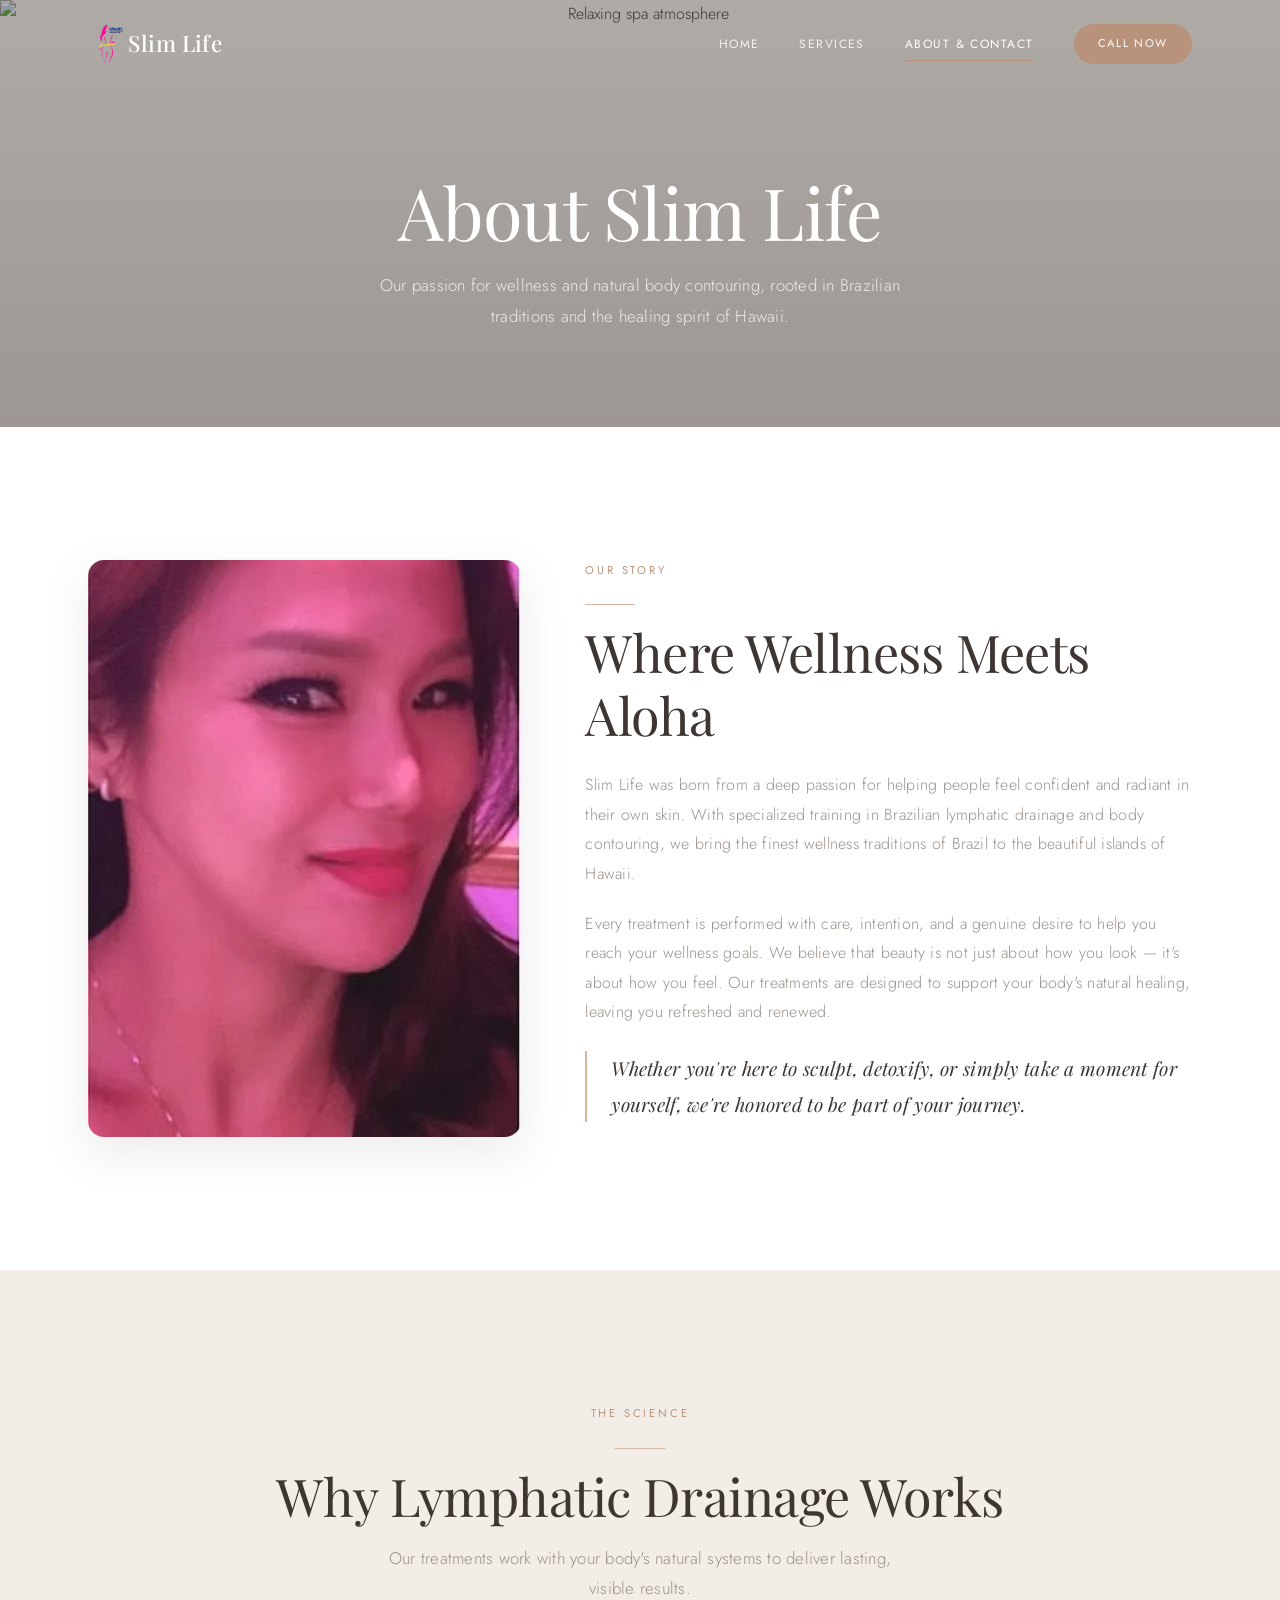
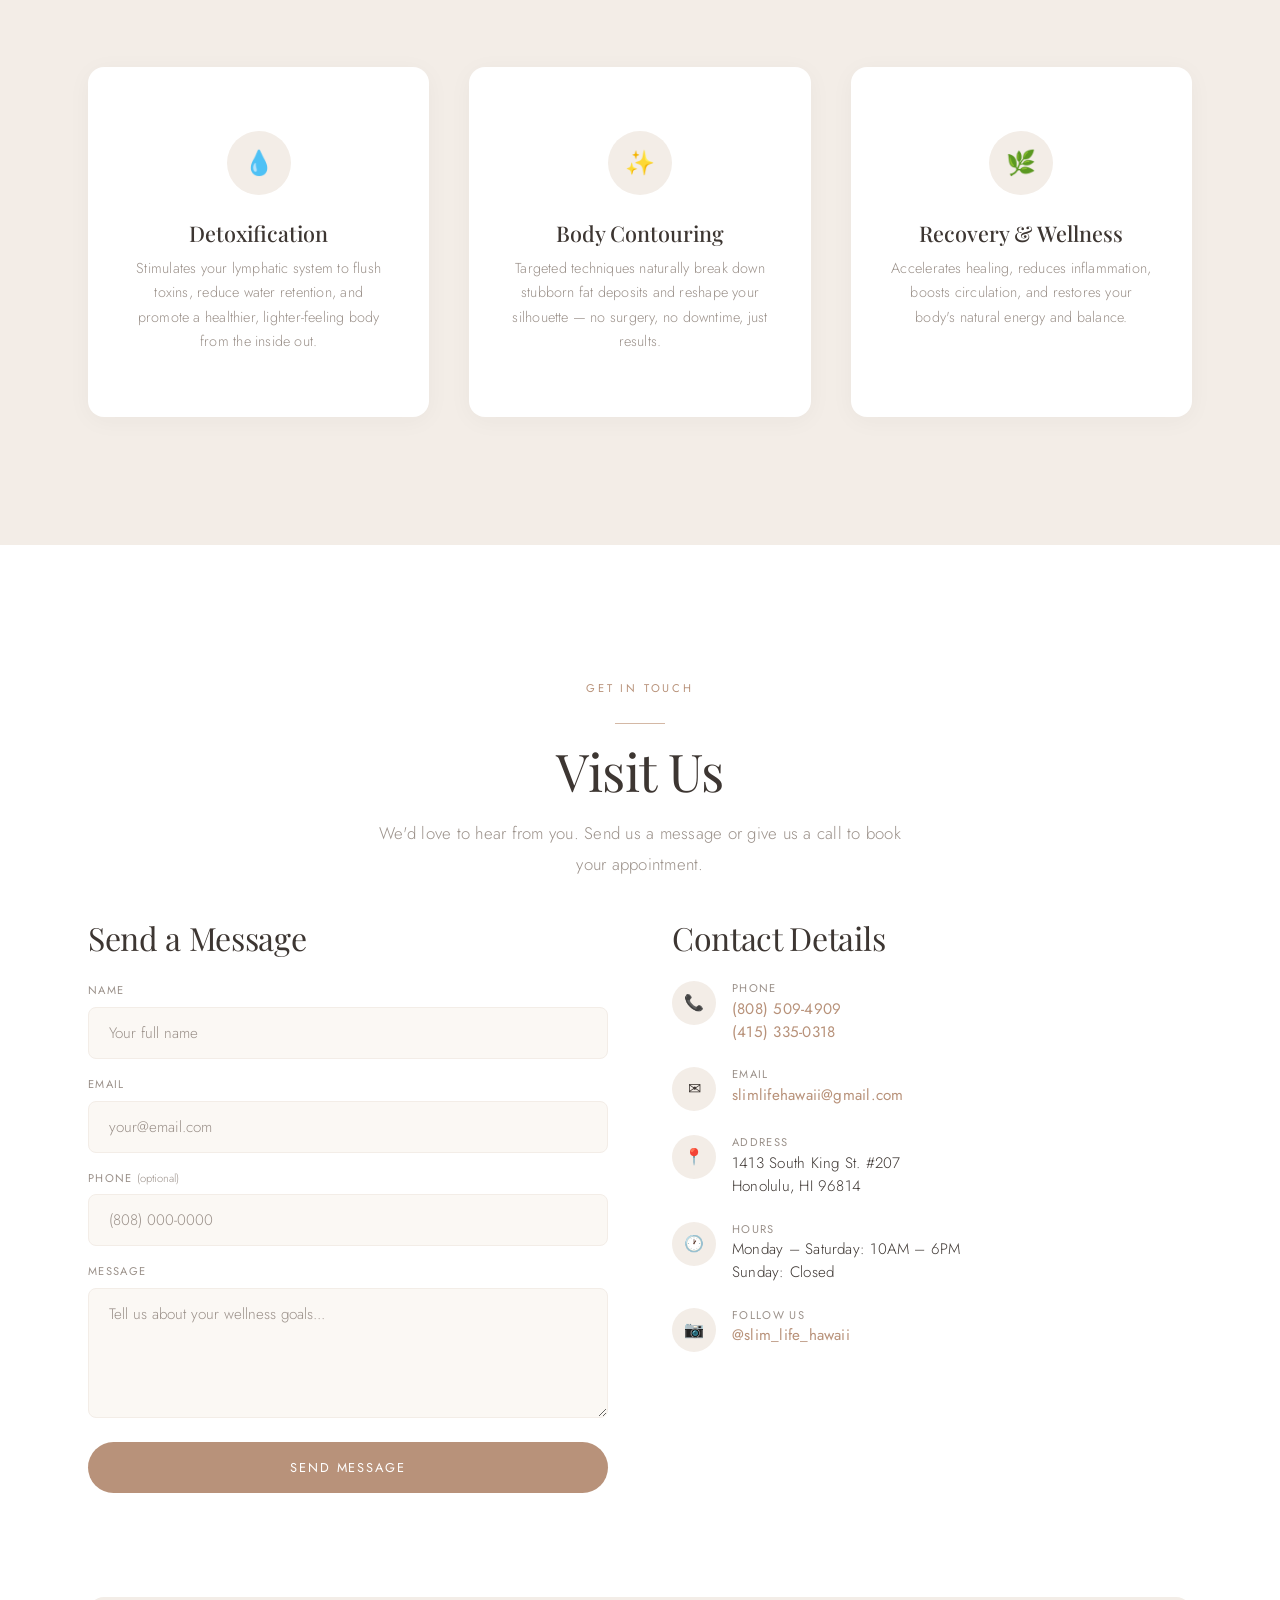
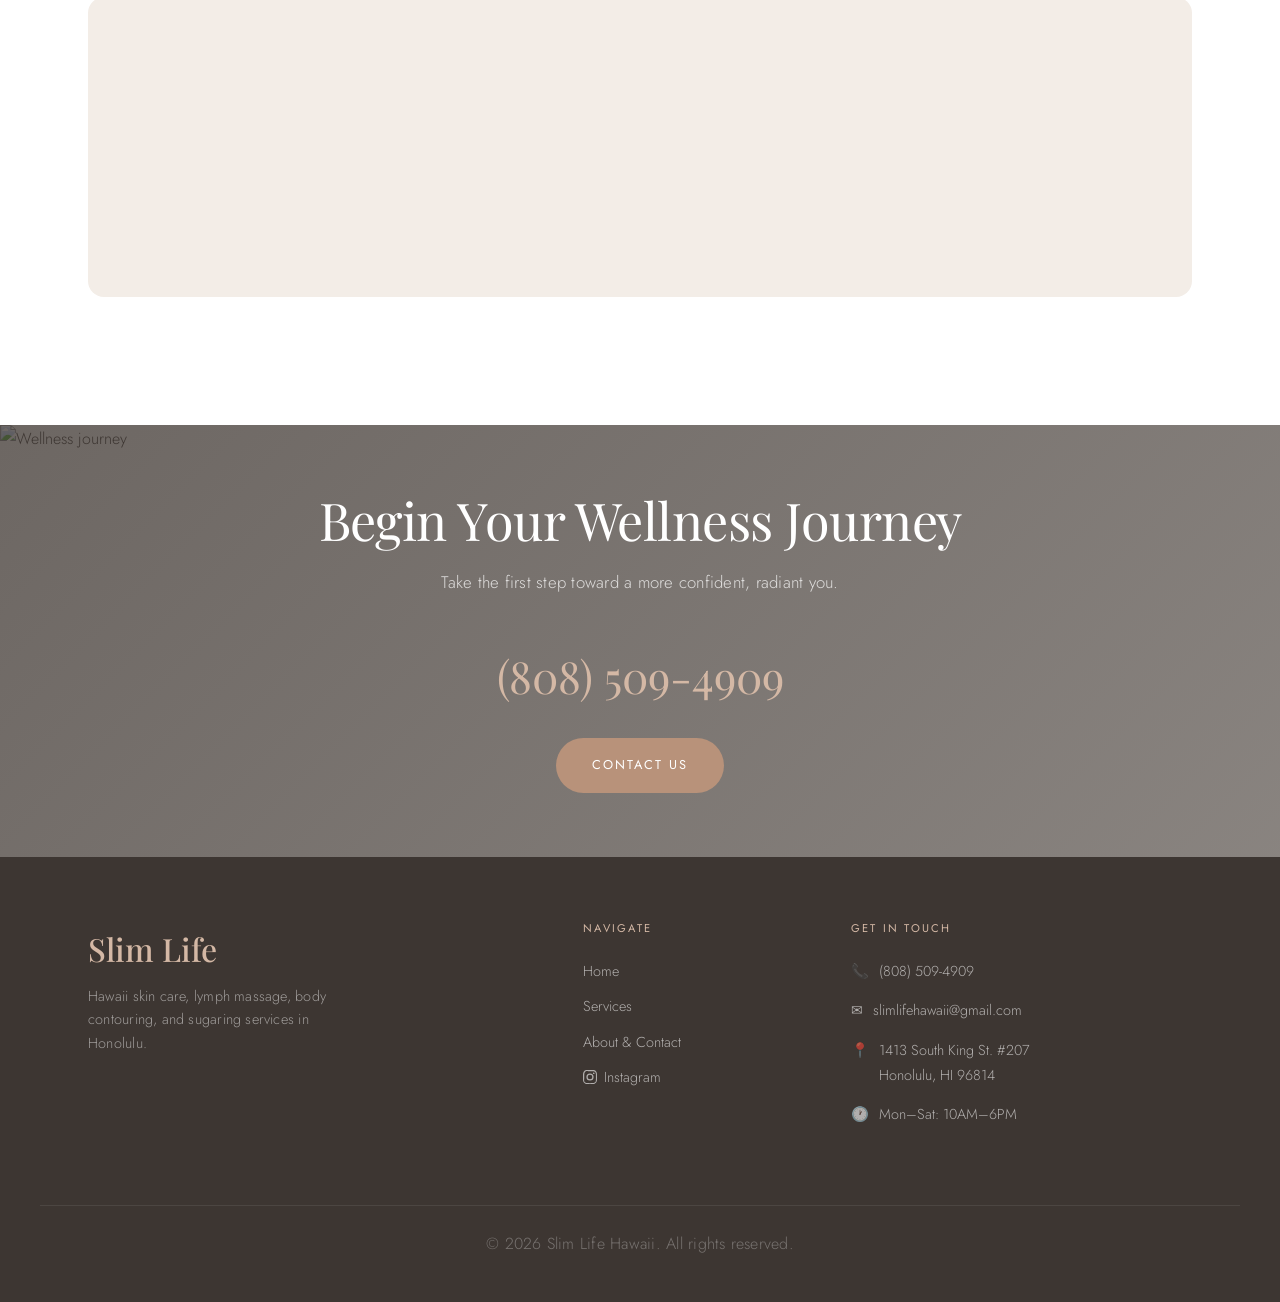
==== about/index.html @ 48955240 "Remove intro block, enlarge hero eyebrow, add custom domain" ====
<!DOCTYPE html>
<html lang="en">
<head>
    <meta charset="UTF-8">
    <meta name="viewport" content="width=device-width, initial-scale=1.0">
    <title>About & Contact | Slim Life Hawaii</title>
    <meta name="description" content="Learn about Slim Life Hawaii and get in touch to book your skin care, lymphatic drainage, or body contouring appointment in Honolulu.">
    <link rel="stylesheet" href="../css/styles.css">
</head>
<body>

    <!-- Navigation -->
    <nav class="nav">
        <div class="nav-container">
            <a href="../" class="nav-logo">
                <img src="../images/logo.jpg" alt="Slim Life Hawaii" class="nav-logo-img">
                <span class="nav-logo-text">Slim Life</span>
            </a>
            <button class="nav-toggle" aria-label="Toggle menu">
                <span></span>
                <span></span>
                <span></span>
            </button>
            <div class="nav-links">
                <a href="../" class="nav-link">Home</a>
                <a href="../services/" class="nav-link">Services</a>
                <a href="../about/" class="nav-link active">About &amp; Contact</a>
                <div class="nav-cta">
                    <a href="tel:8085094909" class="btn btn-primary">Call Now</a>
                </div>
            </div>
        </div>
    </nav>

    <!-- Page Header -->
    <section class="page-header">
        <div class="page-header-bg">
            <img src="https://images.unsplash.com/photo-1600334089648-b0d9d3028eb2?w=1920&q=80" alt="Relaxing spa atmosphere">
        </div>
        <div class="page-header-content">
            <h1 class="page-header-title">About Slim Life</h1>
            <p class="page-header-subtitle">Our passion for wellness and natural body contouring, rooted in Brazilian traditions and the healing spirit of Hawaii.</p>
        </div>
    </section>

    <!-- Founder Story -->
    <section class="about-founder">
        <div class="container">
            <div class="about-founder-grid">
                <div class="about-founder-image">
                    <img src="../images/about-2.jpg" alt="Hyun — Slim Life Hawaii founder">
                </div>
                <div class="about-founder-content">
                    <span class="section-eyebrow">Our Story</span>
                    <div class="section-line" style="margin: var(--space-sm) 0;"></div>
                    <h2>Where Wellness Meets Aloha</h2>
                    <p>Slim Life was born from a deep passion for helping people feel confident and radiant in their own skin. With specialized training in Brazilian lymphatic drainage and body contouring, we bring the finest wellness traditions of Brazil to the beautiful islands of Hawaii.</p>
                    <p>Every treatment is performed with care, intention, and a genuine desire to help you reach your wellness goals. We believe that beauty is not just about how you look — it's about how you feel. Our treatments are designed to support your body's natural healing, leaving you refreshed and renewed.</p>
                    <p>Whether you're here to sculpt, detoxify, or simply take a moment for yourself, we're honored to be part of your journey.</p>
                </div>
            </div>
        </div>
    </section>

    <!-- Why Lymphatic Drainage Works -->
    <section class="about-benefits">
        <div class="container">
            <div class="section-header">
                <span class="section-eyebrow">The Science</span>
                <div class="section-line"></div>
                <h2 class="section-title">Why Lymphatic Drainage Works</h2>
                <p class="section-subtitle">Our treatments work with your body's natural systems to deliver lasting, visible results.</p>
            </div>
            <div class="benefits-grid">
                <div class="benefit-item">
                    <div class="benefit-icon">&#128167;</div>
                    <h4 class="benefit-title">Detoxification</h4>
                    <p class="benefit-description">Stimulates your lymphatic system to flush toxins, reduce water retention, and promote a healthier, lighter-feeling body from the inside out.</p>
                </div>
                <div class="benefit-item">
                    <div class="benefit-icon">&#10024;</div>
                    <h4 class="benefit-title">Body Contouring</h4>
                    <p class="benefit-description">Targeted techniques naturally break down stubborn fat deposits and reshape your silhouette — no surgery, no downtime, just results.</p>
                </div>
                <div class="benefit-item">
                    <div class="benefit-icon">&#127807;</div>
                    <h4 class="benefit-title">Recovery &amp; Wellness</h4>
                    <p class="benefit-description">Accelerates healing, reduces inflammation, boosts circulation, and restores your body's natural energy and balance.</p>
                </div>
            </div>
        </div>
    </section>

    <!-- Contact Section -->
    <section class="contact-section">
        <div class="container">
            <div class="section-header">
                <span class="section-eyebrow">Get in Touch</span>
                <div class="section-line"></div>
                <h2 class="section-title">Visit Us</h2>
                <p class="section-subtitle">We'd love to hear from you. Send us a message or give us a call to book your appointment.</p>
            </div>
            <div class="contact-grid">
                <!-- Contact Form -->
                <div class="contact-form-container">
                    <h3>Send a Message</h3>
                    <form class="contact-form" action="https://formspree.io/f/YOUR_FORM_ID" method="POST">
                        <div class="form-group">
                            <label for="name">Name</label>
                            <input type="text" id="name" name="name" placeholder="Your full name" required>
                        </div>
                        <div class="form-group">
                            <label for="email">Email</label>
                            <input type="email" id="email" name="email" placeholder="your@email.com" required>
                        </div>
                        <div class="form-group">
                            <label for="phone">Phone <span style="font-weight: 300; text-transform: none; letter-spacing: 0;">(optional)</span></label>
                            <input type="tel" id="phone" name="phone" placeholder="(808) 000-0000">
                        </div>
                        <div class="form-group">
                            <label for="message">Message</label>
                            <textarea id="message" name="message" placeholder="Tell us about your wellness goals..." required></textarea>
                        </div>
                        <button type="submit" class="btn btn-primary">Send Message</button>
                    </form>
                </div>

                <!-- Contact Info -->
                <div class="contact-info-container">
                    <h3>Contact Details</h3>
                    <div class="contact-info">
                        <div class="contact-info-item">
                            <div class="contact-info-icon">&#128222;</div>
                            <div class="contact-info-content">
                                <h4>Phone</h4>
                                <p><a href="tel:8085094909">(808) 509-4909</a></p>
                                <p><a href="tel:4153350318">(415) 335-0318</a></p>
                            </div>
                        </div>
                        <div class="contact-info-item">
                            <div class="contact-info-icon">&#9993;</div>
                            <div class="contact-info-content">
                                <h4>Email</h4>
                                <p><a href="mailto:slimlifehawaii@gmail.com">slimlifehawaii@gmail.com</a></p>
                            </div>
                        </div>
                        <div class="contact-info-item">
                            <div class="contact-info-icon">&#128205;</div>
                            <div class="contact-info-content">
                                <h4>Address</h4>
                                <p>1413 South King St. #207<br>Honolulu, HI 96814</p>
                            </div>
                        </div>
                        <div class="contact-info-item">
                            <div class="contact-info-icon">&#128336;</div>
                            <div class="contact-info-content">
                                <h4>Hours</h4>
                                <p>Monday – Saturday: 10AM – 6PM<br>Sunday: Closed</p>
                            </div>
                        </div>
                        <div class="contact-info-item">
                            <div class="contact-info-icon">&#128247;</div>
                            <div class="contact-info-content">
                                <h4>Follow Us</h4>
                                <p><a href="https://www.instagram.com/slim_life_hawaii/" target="_blank" rel="noopener">@slim_life_hawaii</a></p>
                            </div>
                        </div>
                    </div>
                </div>

                <!-- Map -->
                <div class="contact-map">
                    <iframe src="https://www.google.com/maps/embed?pb=!1m18!1m12!1m3!1d3717.1!2d-157.8456!3d21.2969!2m3!1f0!2f0!3f0!3m2!1i1024!2i768!4f13.1!3m3!1m2!1s0x0%3A0x0!2s1413+South+King+St+%23207+Honolulu+HI+96814!5e0!3m2!1sen!2sus!4v1" allowfullscreen="" loading="lazy" referrerpolicy="no-referrer-when-downgrade"></iframe>
                </div>
            </div>
        </div>
    </section>

    <!-- Final CTA -->
    <section class="cta-banner">
        <div class="cta-banner-bg">
            <img src="https://images.unsplash.com/photo-1540555700478-4be289fbec6d?w=1920&q=80" alt="Wellness journey">
        </div>
        <div class="cta-banner-container">
            <h2 class="cta-banner-title">Begin Your Wellness Journey</h2>
            <p class="cta-banner-subtitle">Take the first step toward a more confident, radiant you.</p>
            <div class="cta-banner-phone">
                <a href="tel:8085094909">(808) 509-4909</a>
            </div>
            <a href="tel:8085094909" class="btn btn-primary">Contact Us</a>
        </div>
    </section>

    <!-- Footer -->
    <footer class="footer">
        <div class="footer-container">
            <div class="footer-col">
                <div class="footer-brand">Slim Life</div>
                <p class="footer-tagline">Hawaii skin care, lymph massage, body contouring, and sugaring services in Honolulu.</p>
            </div>
            <div class="footer-col">
                <h4 class="footer-title">Navigate</h4>
                <div class="footer-links">
                    <a href="../" class="footer-link">Home</a>
                    <a href="../services/" class="footer-link">Services</a>
                    <a href="../about/" class="footer-link">About &amp; Contact</a>
                    <a href="https://www.instagram.com/slim_life_hawaii/" class="footer-link" target="_blank" rel="noopener"><svg class="ig-icon" viewBox="0 0 24 24" width="14" height="14" fill="currentColor"><path d="M12 2.163c3.204 0 3.584.012 4.85.07 1.17.054 1.97.24 2.43.403a4.088 4.088 0 011.47.96c.458.457.779.91.96 1.47.163.46.349 1.26.403 2.43.058 1.266.07 1.646.07 4.85s-.012 3.584-.07 4.85c-.054 1.17-.24 1.97-.403 2.43a4.088 4.088 0 01-.96 1.47 4.088 4.088 0 01-1.47.96c-.46.163-1.26.349-2.43.403-1.266.058-1.646.07-4.85.07s-3.584-.012-4.85-.07c-1.17-.054-1.97-.24-2.43-.403a4.088 4.088 0 01-1.47-.96 4.088 4.088 0 01-.96-1.47c-.163-.46-.349-1.26-.403-2.43C2.175 15.584 2.163 15.204 2.163 12s.012-3.584.07-4.85c.054-1.17.24-1.97.403-2.43a4.088 4.088 0 01.96-1.47 4.088 4.088 0 011.47-.96c.46-.163 1.26-.349 2.43-.403C8.416 2.175 8.796 2.163 12 2.163zM12 0C8.741 0 8.333.014 7.053.072 5.775.13 4.902.333 4.14.63a5.876 5.876 0 00-2.126 1.384A5.876 5.876 0 00.63 4.14C.333 4.902.13 5.775.072 7.053.014 8.333 0 8.741 0 12s.014 3.667.072 4.947c.058 1.278.261 2.15.558 2.913a5.876 5.876 0 001.384 2.126A5.876 5.876 0 004.14 23.37c.763.297 1.635.5 2.913.558C8.333 23.986 8.741 24 12 24s3.667-.014 4.947-.072c1.278-.058 2.15-.261 2.913-.558a5.876 5.876 0 002.126-1.384 5.876 5.876 0 001.384-2.126c.297-.763.5-1.635.558-2.913C23.986 15.667 24 15.259 24 12s-.014-3.667-.072-4.947c-.058-1.278-.261-2.15-.558-2.913a5.876 5.876 0 00-1.384-2.126A5.876 5.876 0 0019.86.63C19.097.333 18.225.13 16.947.072 15.667.014 15.259 0 12 0zm0 5.838a6.162 6.162 0 100 12.324 6.162 6.162 0 000-12.324zM12 16a4 4 0 110-8 4 4 0 010 8zm6.406-11.845a1.44 1.44 0 100 2.881 1.44 1.44 0 000-2.881z"/></svg> Instagram</a>
                </div>
            </div>
            <div class="footer-col">
                <h4 class="footer-title">Get in Touch</h4>
                <div class="footer-contact-item">
                    <span>&#128222;</span>
                    <span><a href="tel:8085094909" style="color: inherit;">(808) 509-4909</a></span>
                </div>
                <div class="footer-contact-item">
                    <span>&#9993;</span>
                    <span><a href="mailto:slimlifehawaii@gmail.com" style="color: inherit;">slimlifehawaii@gmail.com</a></span>
                </div>
                <div class="footer-contact-item">
                    <span>&#128205;</span>
                    <span>1413 South King St. #207<br>Honolulu, HI 96814</span>
                </div>
                <div class="footer-contact-item">
                    <span>&#128336;</span>
                    <span>Mon–Sat: 10AM–6PM</span>
                </div>
            </div>
        </div>
        <div class="footer-bottom">
            <p>&copy; 2026 Slim Life Hawaii. All rights reserved.</p>
        </div>
    </footer>

    <script src="../js/main.js"></script>
</body>
</html>
---- css/styles.css ----
/* ================================
   SlimLife Hawaii - Spa-Forward Design
   ================================ */

@import url('https://fonts.googleapis.com/css2?family=Playfair+Display:ital,wght@0,400;0,500;0,600;1,400;1,500&family=Jost:ital,wght@0,300;0,400;0,500;1,300;1,400&display=swap');

:root {
    /* Warm Spa Palette */
    --cream: #FBF8F4;
    --linen: #F3EDE7;
    --rose-gold: #B8927A;
    --rose-gold-light: #D4B8A5;
    --rose-gold-dark: #9A7660;
    --sage: #7A9E8E;
    --sage-light: #A8C4B8;
    --sage-dark: #5C7D6E;
    --warm-brown: #3D3632;
    --warm-brown-light: #5C5450;
    --stone: #9B918A;
    --white: #FFFFFF;

    /* Typography */
    --font-display: 'Playfair Display', serif;
    --font-heading: 'Playfair Display', serif;
    --font-body: 'Jost', sans-serif;

    /* Spacing */
    --space-xs: 0.5rem;
    --space-sm: 1rem;
    --space-md: 1.5rem;
    --space-lg: 2.5rem;
    --space-xl: 4rem;
    --space-2xl: 6rem;
    --space-3xl: 8rem;

    /* Layout */
    --container-max: 1200px;
    --container-narrow: 720px;

    /* Transitions */
    --ease: cubic-bezier(0.25, 0.1, 0.25, 1);
    --duration: 0.35s;
}

/* ================================
   Reset & Base
   ================================ */

*, *::before, *::after {
    box-sizing: border-box;
    margin: 0;
    padding: 0;
}

html {
    scroll-behavior: smooth;
    font-size: 16px;
}

body {
    font-family: var(--font-body);
    font-weight: 300;
    line-height: 1.75;
    color: var(--warm-brown);
    background-color: var(--cream);
    overflow-x: hidden;
    -webkit-font-smoothing: antialiased;
}

img {
    max-width: 100%;
    height: auto;
    display: block;
}

a {
    color: inherit;
    text-decoration: none;
}

ul {
    list-style: none;
}

/* ================================
   Typography
   ================================ */

h1, h2, h3 {
    font-family: var(--font-display);
    font-weight: 400;
    line-height: 1.2;
    letter-spacing: -0.01em;
}

h4 {
    font-family: var(--font-heading);
    font-weight: 500;
    line-height: 1.3;
}

h1 { font-size: clamp(2.75rem, 6vw, 4.5rem); }
h2 { font-size: clamp(2rem, 4.5vw, 3.25rem); }
h3 { font-size: clamp(1.5rem, 3vw, 2rem); }
h4 { font-size: 1.25rem; }

p {
    margin-bottom: 1.25rem;
    font-size: 1rem;
    letter-spacing: 0.015em;
}

/* ================================
   Layout
   ================================ */

.container {
    max-width: var(--container-max);
    margin: 0 auto;
    padding: 0 clamp(1.5rem, 5vw, 3rem);
}

.container-narrow {
    max-width: var(--container-narrow);
    margin: 0 auto;
    padding: 0 clamp(1.5rem, 5vw, 3rem);
}

/* ================================
   Buttons
   ================================ */

.btn {
    display: inline-flex;
    align-items: center;
    justify-content: center;
    gap: 0.5rem;
    padding: 1rem 2.25rem;
    font-family: var(--font-body);
    font-size: 0.8rem;
    font-weight: 400;
    letter-spacing: 0.15em;
    text-transform: uppercase;
    border: none;
    border-radius: 50px;
    cursor: pointer;
    transition: all var(--duration) var(--ease);
}

.btn-primary {
    background-color: var(--rose-gold);
    color: var(--white);
}

.btn-primary:hover {
    background-color: var(--rose-gold-dark);
    transform: translateY(-2px);
    box-shadow: 0 12px 32px rgba(184, 146, 122, 0.35);
}

.btn-outline {
    background: transparent;
    color: var(--white);
    border: 1.5px solid rgba(255, 255, 255, 0.6);
}

.btn-outline:hover {
    background: rgba(255, 255, 255, 0.15);
    border-color: var(--white);
}

.btn-outline-dark {
    background: transparent;
    color: var(--warm-brown);
    border: 1.5px solid var(--rose-gold);
}

.btn-outline-dark:hover {
    background-color: var(--rose-gold);
    color: var(--white);
}

.btn-sage {
    background-color: var(--sage);
    color: var(--white);
}

.btn-sage:hover {
    background-color: var(--sage-dark);
    transform: translateY(-2px);
    box-shadow: 0 12px 32px rgba(122, 158, 142, 0.35);
}

.btn-white {
    background-color: var(--white);
    color: var(--warm-brown);
}

.btn-white:hover {
    background-color: var(--linen);
    transform: translateY(-2px);
    box-shadow: 0 12px 32px rgba(0, 0, 0, 0.1);
}

/* ================================
   Navigation
   ================================ */

.nav {
    position: fixed;
    top: 0;
    left: 0;
    right: 0;
    z-index: 1000;
    padding: 1.25rem 0;
    transition: all var(--duration) var(--ease);
}

.nav.scrolled {
    background-color: rgba(251, 248, 244, 0.97);
    backdrop-filter: blur(16px);
    padding: 0.75rem 0;
    box-shadow: 0 1px 24px rgba(61, 54, 50, 0.06);
}

.nav-container {
    display: flex;
    justify-content: space-between;
    align-items: center;
    max-width: var(--container-max);
    margin: 0 auto;
    padding: 0 clamp(1.5rem, 5vw, 3rem);
}

.nav-logo {
    display: flex;
    align-items: center;
    transition: opacity var(--duration);
}

.nav-logo:hover {
    opacity: 0.8;
}

.nav-logo-img {
    height: 48px;
    width: auto;
}

.nav.scrolled .nav-logo-img {
    height: 40px;
}

.nav-logo-text {
    font-family: var(--font-display);
    font-size: 1.4rem;
    font-weight: 500;
    color: var(--white);
    letter-spacing: 0.02em;
}

.nav.scrolled .nav-logo-text {
    color: var(--warm-brown);
}

/* Inline SVG icons */
.yelp-icon {
    vertical-align: -2px;
    margin-right: 2px;
}

.ig-icon {
    vertical-align: -2px;
    margin-right: 3px;
}

.nav-links {
    display: flex;
    align-items: center;
    gap: 2.5rem;
}

.nav-link {
    font-size: 0.75rem;
    font-weight: 400;
    letter-spacing: 0.12em;
    text-transform: uppercase;
    color: rgba(255, 255, 255, 0.85);
    padding: 0.25rem 0;
    transition: color var(--duration);
    position: relative;
}

.nav.scrolled .nav-link {
    color: var(--warm-brown);
}

.nav-link::after {
    content: '';
    position: absolute;
    bottom: -2px;
    left: 0;
    width: 0;
    height: 1px;
    background-color: var(--rose-gold);
    transition: width var(--duration) var(--ease);
}

.nav-link:hover::after,
.nav-link.active::after {
    width: 100%;
}

.nav-link:hover,
.nav-link.active {
    color: var(--white);
}

.nav.scrolled .nav-link:hover,
.nav.scrolled .nav-link.active {
    color: var(--rose-gold);
}

.nav-cta .btn {
    padding: 0.625rem 1.5rem;
    font-size: 0.7rem;
}

.nav-toggle {
    display: none;
    flex-direction: column;
    gap: 5px;
    background: none;
    border: none;
    cursor: pointer;
    padding: 0.5rem;
    z-index: 1001;
}

.nav-toggle span {
    width: 24px;
    height: 1.5px;
    background-color: var(--white);
    transition: all var(--duration) var(--ease);
    transform-origin: center;
}

.nav.scrolled .nav-toggle span {
    background-color: var(--warm-brown);
}

.nav-toggle.active span {
    background-color: var(--warm-brown) !important;
}

.nav-toggle.active span:nth-child(1) {
    transform: rotate(45deg) translate(5px, 5px);
}

.nav-toggle.active span:nth-child(2) {
    opacity: 0;
}

.nav-toggle.active span:nth-child(3) {
    transform: rotate(-45deg) translate(5px, -5px);
}

@media (max-width: 768px) {
    .nav-toggle {
        display: flex;
    }

    .nav-links {
        position: fixed;
        top: 0;
        right: 0;
        width: 100%;
        height: 100vh;
        flex-direction: column;
        justify-content: center;
        gap: 2rem;
        background-color: var(--cream);
        transform: translateX(100%);
        transition: transform var(--duration) var(--ease);
    }

    .nav-links.active {
        transform: translateX(0);
    }

    .nav-links .nav-link {
        color: var(--warm-brown);
        font-size: 0.9rem;
    }

    .nav-links .nav-link:hover,
    .nav-links .nav-link.active {
        color: var(--rose-gold);
    }
}

/* ================================
   Hero Section
   ================================ */

.hero {
    position: relative;
    min-height: 100vh;
    display: flex;
    align-items: center;
    justify-content: center;
    text-align: center;
    overflow: hidden;
}

.hero-bg {
    position: absolute;
    inset: 0;
    z-index: 0;
}

.hero-bg img {
    width: 100%;
    height: 100%;
    object-fit: cover;
}

.hero-bg::after {
    content: '';
    position: absolute;
    inset: 0;
    background: linear-gradient(
        180deg,
        rgba(61, 54, 50, 0.35) 0%,
        rgba(61, 54, 50, 0.25) 50%,
        rgba(61, 54, 50, 0.55) 100%
    );
}

.hero-content {
    position: relative;
    z-index: 1;
    max-width: 700px;
    padding: var(--space-2xl) clamp(1.5rem, 5vw, 3rem);
}

.hero-eyebrow {
    display: inline-block;
    font-family: var(--font-body);
    font-size: 1.1rem;
    font-weight: 400;
    letter-spacing: 0.25em;
    text-transform: uppercase;
    color: var(--rose-gold-light);
    margin-bottom: var(--space-md);
    animation: fadeInUp 0.8s var(--ease) 0.1s both;
}

.hero-title {
    color: var(--white);
    margin-bottom: var(--space-md);
    animation: fadeInUp 0.8s var(--ease) 0.25s both;
}

.hero-title em {
    font-style: italic;
}

.hero-subtitle {
    font-size: 1.1rem;
    font-weight: 300;
    color: rgba(255, 255, 255, 0.85);
    max-width: 520px;
    margin: 0 auto var(--space-lg);
    line-height: 1.85;
    animation: fadeInUp 0.8s var(--ease) 0.4s both;
}

.hero-cta {
    display: flex;
    gap: var(--space-sm);
    justify-content: center;
    flex-wrap: wrap;
    animation: fadeInUp 0.8s var(--ease) 0.55s both;
}

@keyframes fadeInUp {
    from {
        opacity: 0;
        transform: translateY(20px);
    }
    to {
        opacity: 1;
        transform: translateY(0);
    }
}

/* ================================
   Section Utilities
   ================================ */

.section-header {
    text-align: center;
    margin-bottom: var(--space-lg);
}

.section-eyebrow {
    display: inline-block;
    font-family: var(--font-body);
    font-size: 0.7rem;
    font-weight: 400;
    letter-spacing: 0.25em;
    text-transform: uppercase;
    color: var(--rose-gold);
    margin-bottom: var(--space-xs);
}

.section-line {
    width: 50px;
    height: 1px;
    background-color: var(--rose-gold-light);
    margin: var(--space-sm) auto;
}

.section-title {
    margin-bottom: var(--space-sm);
    color: var(--warm-brown);
}

.section-subtitle {
    color: var(--stone);
    max-width: 540px;
    margin: 0 auto;
    font-size: 1.05rem;
    line-height: 1.8;
}

/* Curved section divider */
.curve-divider {
    position: relative;
    height: 80px;
    overflow: hidden;
}

.curve-divider svg {
    position: absolute;
    bottom: 0;
    width: 100%;
    height: 100%;
}

/* ================================
   Services Menu (Services Page)
   ================================ */

.services-menu {
    padding: var(--space-xl) 0;
    background-color: var(--cream);
}

/* Tab Navigation */
.menu-tabs {
    max-width: 800px;
    margin: 0 auto;
}

.tabs-nav {
    display: flex;
    gap: 0;
    border-bottom: 1px solid var(--linen);
    overflow-x: auto;
    -webkit-overflow-scrolling: touch;
    scrollbar-width: none;
}

.tabs-nav::-webkit-scrollbar { display: none; }

.tab-btn {
    padding: 0.875rem 1.5rem;
    background: none;
    border: none;
    border-bottom: 2px solid transparent;
    font-family: var(--font-body);
    font-size: 0.75rem;
    font-weight: 500;
    letter-spacing: 0.1em;
    text-transform: uppercase;
    color: var(--stone);
    cursor: pointer;
    white-space: nowrap;
    transition: all 0.3s;
}

.tab-btn:hover {
    color: var(--warm-brown);
}

.tab-btn.active {
    color: var(--rose-gold);
    border-bottom-color: var(--rose-gold);
}

.tab-panel {
    display: none;
    padding: 2rem 0;
    animation: tabFadeIn 0.3s ease;
}

.tab-panel.active {
    display: block;
}

@keyframes tabFadeIn {
    from { opacity: 0; transform: translateY(8px); }
    to { opacity: 1; transform: translateY(0); }
}

.tab-panel h3 {
    font-family: var(--font-display);
    font-size: 1.5rem;
    margin-bottom: 1.25rem;
    color: var(--warm-brown);
}

.tab-list {
    list-style: none;
    display: grid;
    grid-template-columns: repeat(2, 1fr);
    gap: 0.625rem 2rem;
}

.tab-list li {
    padding: 0.75rem 0;
    font-size: 1rem;
    font-weight: 400;
    color: var(--warm-brown);
    border-bottom: 1px solid var(--linen);
    display: flex;
    align-items: center;
    gap: 0.75rem;
}

.tab-list li::before {
    content: '\1F33F';
    font-size: 0.85rem;
    flex-shrink: 0;
}

.tab-list .note {
    font-size: 0.8rem;
    color: var(--stone);
    font-style: italic;
}

.tab-list .duration {
    color: var(--stone);
    font-size: 0.85rem;
}

@media (max-width: 600px) {
    .tab-list { grid-template-columns: 1fr; }
}

/* ================================
   Services Overview (Home Page)
   ================================ */

.services-overview {
    padding: var(--space-xl) 0;
    background-color: var(--white);
}

.services-grid {
    display: flex;
    flex-wrap: wrap;
    justify-content: center;
    gap: var(--space-md);
}
.services-grid .service-card {
    width: calc(33.333% - var(--space-md));
}

.service-card {
    text-align: center;
    transition: all var(--duration) var(--ease);
    cursor: pointer;
}

.service-card:hover {
    transform: translateY(-8px);
}

.service-card-image {
    aspect-ratio: 3/4;
    border-radius: 16px;
    overflow: hidden;
    margin-bottom: var(--space-md);
    box-shadow: 0 8px 30px rgba(61, 54, 50, 0.08);
    transition: box-shadow var(--duration) var(--ease);
}

.service-card:hover .service-card-image {
    box-shadow: 0 16px 48px rgba(61, 54, 50, 0.15);
}

.service-card-image img {
    width: 100%;
    height: 100%;
    object-fit: cover;
    transition: transform 0.6s var(--ease);
}

.service-card:hover .service-card-image img {
    transform: scale(1.05);
}

.service-card-title {
    font-family: var(--font-display);
    font-size: 1.25rem;
    margin-bottom: var(--space-xs);
    color: var(--warm-brown);
}

.service-card-description {
    font-size: 0.9rem;
    color: var(--stone);
    margin-bottom: 0;
    line-height: 1.65;
}

.services-overview-cta {
    text-align: center;
    margin-top: var(--space-xl);
}

@media (max-width: 1024px) {
    .services-grid .service-card {
        width: calc(50% - var(--space-md));
    }
}

@media (max-width: 600px) {
    .services-grid .service-card {
        width: 100%;
        max-width: 400px;
    }
}

/* ================================
   Testimonials Section
   ================================ */

.testimonials {
    padding: var(--space-xl) 0;
    background-color: var(--linen);
    position: relative;
}

.testimonials-grid {
    display: grid;
    grid-template-columns: repeat(3, 1fr);
    gap: var(--space-lg);
}

.testimonial-card {
    background: var(--white);
    padding: var(--space-lg);
    border-radius: 16px;
    box-shadow: 0 4px 24px rgba(61, 54, 50, 0.04);
    transition: all var(--duration) var(--ease);
}

.testimonial-card:hover {
    transform: translateY(-4px);
    box-shadow: 0 12px 40px rgba(61, 54, 50, 0.08);
}

.testimonial-stars {
    color: var(--rose-gold);
    font-size: 0.85rem;
    letter-spacing: 3px;
    margin-bottom: var(--space-md);
}

.testimonial-text {
    font-family: var(--font-display);
    font-size: 1.05rem;
    font-style: italic;
    color: var(--warm-brown);
    margin-bottom: var(--space-md);
    line-height: 1.7;
}

.testimonial-author {
    padding-top: var(--space-sm);
    border-top: 1px solid var(--linen);
}

.testimonial-name {
    font-weight: 400;
    color: var(--warm-brown);
    font-size: 0.9rem;
    margin-bottom: 0;
}

.testimonial-role {
    font-size: 0.8rem;
    color: var(--stone);
}

@media (max-width: 900px) {
    .testimonials-grid {
        grid-template-columns: 1fr;
        max-width: 520px;
        margin: 0 auto;
    }
}

/* ================================
   CTA Banner
   ================================ */

.cta-banner {
    position: relative;
    padding: var(--space-xl) 0;
    overflow: hidden;
}

.cta-banner-bg {
    position: absolute;
    inset: 0;
}

.cta-banner-bg img {
    width: 100%;
    height: 100%;
    object-fit: cover;
}

.cta-banner-bg::after {
    content: '';
    position: absolute;
    inset: 0;
    background: linear-gradient(
        135deg,
        rgba(61, 54, 50, 0.75) 0%,
        rgba(61, 54, 50, 0.6) 100%
    );
}

.cta-banner-container {
    position: relative;
    z-index: 1;
    text-align: center;
    max-width: var(--container-narrow);
    margin: 0 auto;
    padding: 0 var(--space-md);
}

.cta-banner-title {
    color: var(--white);
    margin-bottom: var(--space-sm);
}

.cta-banner-subtitle {
    font-size: 1.05rem;
    color: rgba(255, 255, 255, 0.75);
    margin-bottom: var(--space-lg);
    line-height: 1.8;
}

.cta-banner-phone {
    font-family: var(--font-display);
    font-size: clamp(1.75rem, 4vw, 2.75rem);
    margin-bottom: var(--space-md);
}

.cta-banner-phone a {
    color: var(--rose-gold-light);
    transition: color var(--duration);
}

.cta-banner-phone a:hover {
    color: var(--white);
}

/* Fallback for CTA without background image */
.cta-banner--solid {
    background: var(--warm-brown);
}

/* ================================
   Footer
   ================================ */

.footer {
    background-color: var(--warm-brown);
    color: var(--white);
    padding: var(--space-xl) 0 var(--space-md);
}

.footer-container {
    display: grid;
    grid-template-columns: 2fr 1fr 1.5fr;
    gap: var(--space-lg);
    max-width: var(--container-max);
    margin: 0 auto;
    padding: 0 clamp(1.5rem, 5vw, 3rem);
}

.footer-brand {
    font-family: var(--font-display);
    font-size: 2rem;
    font-weight: 500;
    color: var(--rose-gold-light);
    margin-bottom: var(--space-xs);
}

.footer-tagline {
    color: rgba(255, 255, 255, 0.5);
    font-size: 0.9rem;
    max-width: 280px;
    line-height: 1.65;
    font-weight: 300;
}

.footer-title {
    font-family: var(--font-body);
    font-size: 0.7rem;
    font-weight: 400;
    letter-spacing: 0.2em;
    text-transform: uppercase;
    color: var(--rose-gold-light);
    margin-bottom: var(--space-md);
}

.footer-links {
    display: flex;
    flex-direction: column;
    gap: 0.625rem;
}

.footer-link {
    color: rgba(255, 255, 255, 0.6);
    font-size: 0.9rem;
    font-weight: 300;
    transition: color var(--duration);
}

.footer-link:hover {
    color: var(--white);
}

.footer-contact-item {
    display: flex;
    gap: 0.625rem;
    margin-bottom: 0.875rem;
    color: rgba(255, 255, 255, 0.6);
    font-size: 0.9rem;
    font-weight: 300;
    align-items: flex-start;
}

.footer-bottom {
    border-top: 1px solid rgba(255, 255, 255, 0.08);
    margin-top: var(--space-xl);
    padding-top: var(--space-md);
    text-align: center;
    color: rgba(255, 255, 255, 0.3);
    font-size: 0.8rem;
    font-weight: 300;
    max-width: var(--container-max);
    margin-left: auto;
    margin-right: auto;
    padding-left: clamp(1.5rem, 5vw, 3rem);
    padding-right: clamp(1.5rem, 5vw, 3rem);
}

@media (max-width: 768px) {
    .footer-container {
        grid-template-columns: 1fr;
        text-align: center;
    }

    .footer-tagline {
        margin: 0 auto;
    }
}

/* ================================
   Page Header (Services/About)
   ================================ */

.page-header {
    position: relative;
    padding: 0;
    min-height: 45vh;
    display: flex;
    align-items: center;
    justify-content: center;
    text-align: center;
    overflow: hidden;
}

.page-header-bg {
    position: absolute;
    inset: 0;
}

.page-header-bg img {
    width: 100%;
    height: 100%;
    object-fit: cover;
}

.page-header-bg::after {
    content: '';
    position: absolute;
    inset: 0;
    background: linear-gradient(
        180deg,
        rgba(61, 54, 50, 0.4) 0%,
        rgba(61, 54, 50, 0.5) 100%
    );
}

.page-header-content {
    position: relative;
    z-index: 1;
    padding: calc(var(--space-3xl) + 40px) clamp(1.5rem, 5vw, 3rem) var(--space-2xl);
}

.page-header-title {
    color: var(--white);
    margin-bottom: var(--space-sm);
}

.page-header-subtitle {
    color: rgba(255, 255, 255, 0.8);
    max-width: 560px;
    margin: 0 auto;
    font-size: 1.05rem;
    line-height: 1.8;
}

/* ================================
   Featured Services (Services Page)
   ================================ */

.featured-services {
    padding: var(--space-xl) 0;
    background-color: var(--white);
}

.featured-service {
    display: grid;
    grid-template-columns: 1fr 1fr;
    gap: var(--space-xl);
    align-items: center;
    padding: var(--space-xl) 0;
    border-bottom: 1px solid var(--linen);
}

.featured-service:first-child {
    padding-top: 0;
}

.featured-service:last-child {
    border-bottom: none;
    padding-bottom: 0;
}

.featured-service:nth-child(even) .featured-service-image {
    order: 2;
}

.featured-service:nth-child(even) .featured-service-content {
    order: 1;
}

.featured-service-image {
    border-radius: 16px;
    overflow: hidden;
    box-shadow: 0 12px 40px rgba(61, 54, 50, 0.1);
}

.featured-service-image img {
    width: 100%;
    height: 100%;
    aspect-ratio: 4/3;
    object-fit: cover;
    transition: transform 0.6s var(--ease);
}

.featured-service:hover .featured-service-image img {
    transform: scale(1.03);
}

.featured-service-number {
    font-family: var(--font-display);
    font-size: 0.85rem;
    color: var(--rose-gold);
    letter-spacing: 0.1em;
    margin-bottom: var(--space-xs);
    display: block;
}

.featured-service-content h3 {
    margin-bottom: var(--space-sm);
    color: var(--warm-brown);
}

.featured-service-description {
    color: var(--stone);
    margin-bottom: var(--space-md);
    line-height: 1.85;
}

.featured-service-benefits {
    margin-bottom: 0;
}

.featured-service-benefits li {
    padding-left: 1.5rem;
    position: relative;
    margin-bottom: 0.5rem;
    color: var(--stone);
    font-size: 0.925rem;
}

.featured-service-benefits li::before {
    content: '\1F33F';
    position: absolute;
    left: 0;
    top: 0.15rem;
    font-size: 0.85rem;
}

@media (max-width: 768px) {
    .featured-service {
        grid-template-columns: 1fr;
        gap: var(--space-lg);
    }

    .featured-service:nth-child(even) .featured-service-image,
    .featured-service:nth-child(even) .featured-service-content {
        order: unset;
    }
}

/* ================================
   About Page - Founder
   ================================ */

.about-founder {
    padding: var(--space-3xl) 0;
    background-color: var(--white);
}

.about-founder-grid {
    display: grid;
    grid-template-columns: 1fr 1.4fr;
    gap: var(--space-xl);
    align-items: center;
}

.about-founder-image {
    border-radius: 16px;
    overflow: hidden;
    box-shadow: 0 16px 48px rgba(61, 54, 50, 0.1);
}

.about-founder-image img {
    width: 100%;
    aspect-ratio: 3/4;
    object-fit: cover;
}

.about-founder-content h2 {
    margin-bottom: var(--space-md);
}

.about-founder-content p {
    color: var(--stone);
    line-height: 1.85;
}

.about-founder-content p:last-child {
    font-family: var(--font-display);
    font-size: 1.2rem;
    font-style: italic;
    color: var(--warm-brown);
    padding-left: var(--space-md);
    border-left: 2px solid var(--rose-gold-light);
    margin-top: var(--space-md);
}

@media (max-width: 768px) {
    .about-founder-grid {
        grid-template-columns: 1fr;
    }

    .about-founder-image {
        max-width: 400px;
        margin: 0 auto;
    }
}

/* ================================
   About Page - Benefits
   ================================ */

.about-benefits {
    padding: var(--space-3xl) 0;
    background-color: var(--linen);
}

.benefits-grid {
    display: grid;
    grid-template-columns: repeat(3, 1fr);
    gap: var(--space-lg);
    margin-top: var(--space-xl);
}

.benefit-item {
    text-align: center;
    padding: var(--space-xl) var(--space-lg);
    background: var(--white);
    border-radius: 16px;
    box-shadow: 0 4px 24px rgba(61, 54, 50, 0.04);
    transition: all var(--duration) var(--ease);
}

.benefit-item:hover {
    transform: translateY(-4px);
    box-shadow: 0 12px 40px rgba(61, 54, 50, 0.08);
}

.benefit-icon {
    width: 64px;
    height: 64px;
    margin: 0 auto var(--space-md);
    background: var(--linen);
    border-radius: 50%;
    display: flex;
    align-items: center;
    justify-content: center;
    font-size: 1.5rem;
}

.benefit-title {
    font-family: var(--font-display);
    font-size: 1.35rem;
    margin-bottom: var(--space-xs);
    color: var(--warm-brown);
}

.benefit-description {
    font-size: 0.9rem;
    color: var(--stone);
    margin-bottom: 0;
    line-height: 1.7;
}

@media (max-width: 768px) {
    .benefits-grid {
        grid-template-columns: 1fr;
        max-width: 420px;
        margin-left: auto;
        margin-right: auto;
    }
}

/* ================================
   Contact Section
   ================================ */

.contact-section {
    padding: var(--space-3xl) 0;
    background-color: var(--white);
}

.contact-grid {
    display: grid;
    grid-template-columns: 1fr 1fr;
    gap: var(--space-xl);
}

.contact-form-container h3,
.contact-info-container h3 {
    font-family: var(--font-display);
    margin-bottom: var(--space-md);
}

.contact-form {
    display: flex;
    flex-direction: column;
    gap: var(--space-sm);
}

.form-group {
    display: flex;
    flex-direction: column;
    gap: 0.375rem;
}

.form-group label {
    font-size: 0.7rem;
    font-weight: 400;
    letter-spacing: 0.12em;
    text-transform: uppercase;
    color: var(--stone);
}

.form-group input,
.form-group textarea {
    padding: 0.875rem 1.25rem;
    border: 1px solid var(--linen);
    border-radius: 8px;
    font-family: var(--font-body);
    font-size: 0.95rem;
    font-weight: 300;
    background-color: var(--cream);
    transition: all var(--duration);
    color: var(--warm-brown);
}

.form-group input:focus,
.form-group textarea:focus {
    outline: none;
    border-color: var(--rose-gold-light);
    background-color: var(--white);
    box-shadow: 0 0 0 3px rgba(184, 146, 122, 0.1);
}

.form-group textarea {
    min-height: 130px;
    resize: vertical;
}

.form-group input::placeholder,
.form-group textarea::placeholder {
    color: var(--stone);
    font-weight: 300;
}

.contact-form .btn {
    margin-top: var(--space-xs);
    width: 100%;
}

.contact-info {
    display: flex;
    flex-direction: column;
    gap: var(--space-md);
}

.contact-info-item {
    display: flex;
    gap: var(--space-sm);
    align-items: flex-start;
}

.contact-info-icon {
    width: 44px;
    height: 44px;
    background: var(--linen);
    border-radius: 50%;
    display: flex;
    align-items: center;
    justify-content: center;
    font-size: 1rem;
    flex-shrink: 0;
}

.contact-info-content h4 {
    font-family: var(--font-body);
    font-size: 0.7rem;
    font-weight: 400;
    letter-spacing: 0.12em;
    text-transform: uppercase;
    color: var(--stone);
    margin-bottom: 0.125rem;
}

.contact-info-content p {
    color: var(--warm-brown);
    margin-bottom: 0;
    font-size: 0.95rem;
    line-height: 1.5;
}

.contact-info-content a {
    color: var(--rose-gold);
    font-weight: 400;
    transition: color var(--duration);
}

.contact-info-content a:hover {
    color: var(--rose-gold-dark);
}

.contact-map {
    margin-top: var(--space-lg);
    grid-column: 1 / -1;
    border-radius: 16px;
    overflow: hidden;
    height: 300px;
    background-color: var(--linen);
    display: flex;
    align-items: center;
    justify-content: center;
    color: var(--stone);
    font-size: 0.875rem;
}

.contact-map iframe {
    width: 100%;
    height: 100%;
    border: none;
}

@media (max-width: 768px) {
    .contact-grid {
        grid-template-columns: 1fr;
    }
}

/* ================================
   Intro Text Block
   ================================ */

.intro-block {
    padding: var(--space-xl) 0;
    background-color: var(--cream);
    text-align: center;
}

.intro-block p {
    font-family: var(--font-display);
    font-size: clamp(1.2rem, 2.5vw, 1.5rem);
    line-height: 1.75;
    color: var(--warm-brown);
    max-width: 680px;
    margin: 0 auto;
    font-weight: 400;
    font-style: italic;
}

/* ================================
   Real Results Section
   ================================ */

.results-section {
    padding: var(--space-lg) 0;
    background-color: var(--white);
}

.results-grid {
    display: grid;
    grid-template-columns: 1fr 1fr;
    gap: var(--space-xl);
    align-items: center;
}

.results-image {
    border-radius: 16px;
    overflow: hidden;
    box-shadow: 0 12px 40px rgba(61, 54, 50, 0.1);
}

.results-image img {
    width: 100%;
    height: auto;
}

.results-content h2 {
    margin-bottom: var(--space-md);
}

.results-content p {
    color: var(--stone);
    line-height: 1.85;
    margin-bottom: var(--space-lg);
}

@media (max-width: 768px) {
    .results-grid {
        grid-template-columns: 1fr;
    }

    .results-image {
        max-width: 400px;
        margin: 0 auto;
    }
}

/* ================================
   Animations
   ================================ */

@media (prefers-reduced-motion: no-preference) {
    .fade-in {
        opacity: 0;
        transform: translateY(20px);
        transition: opacity 0.7s var(--ease), transform 0.7s var(--ease);
    }

    .fade-in.visible {
        opacity: 1;
        transform: translateY(0);
    }
}
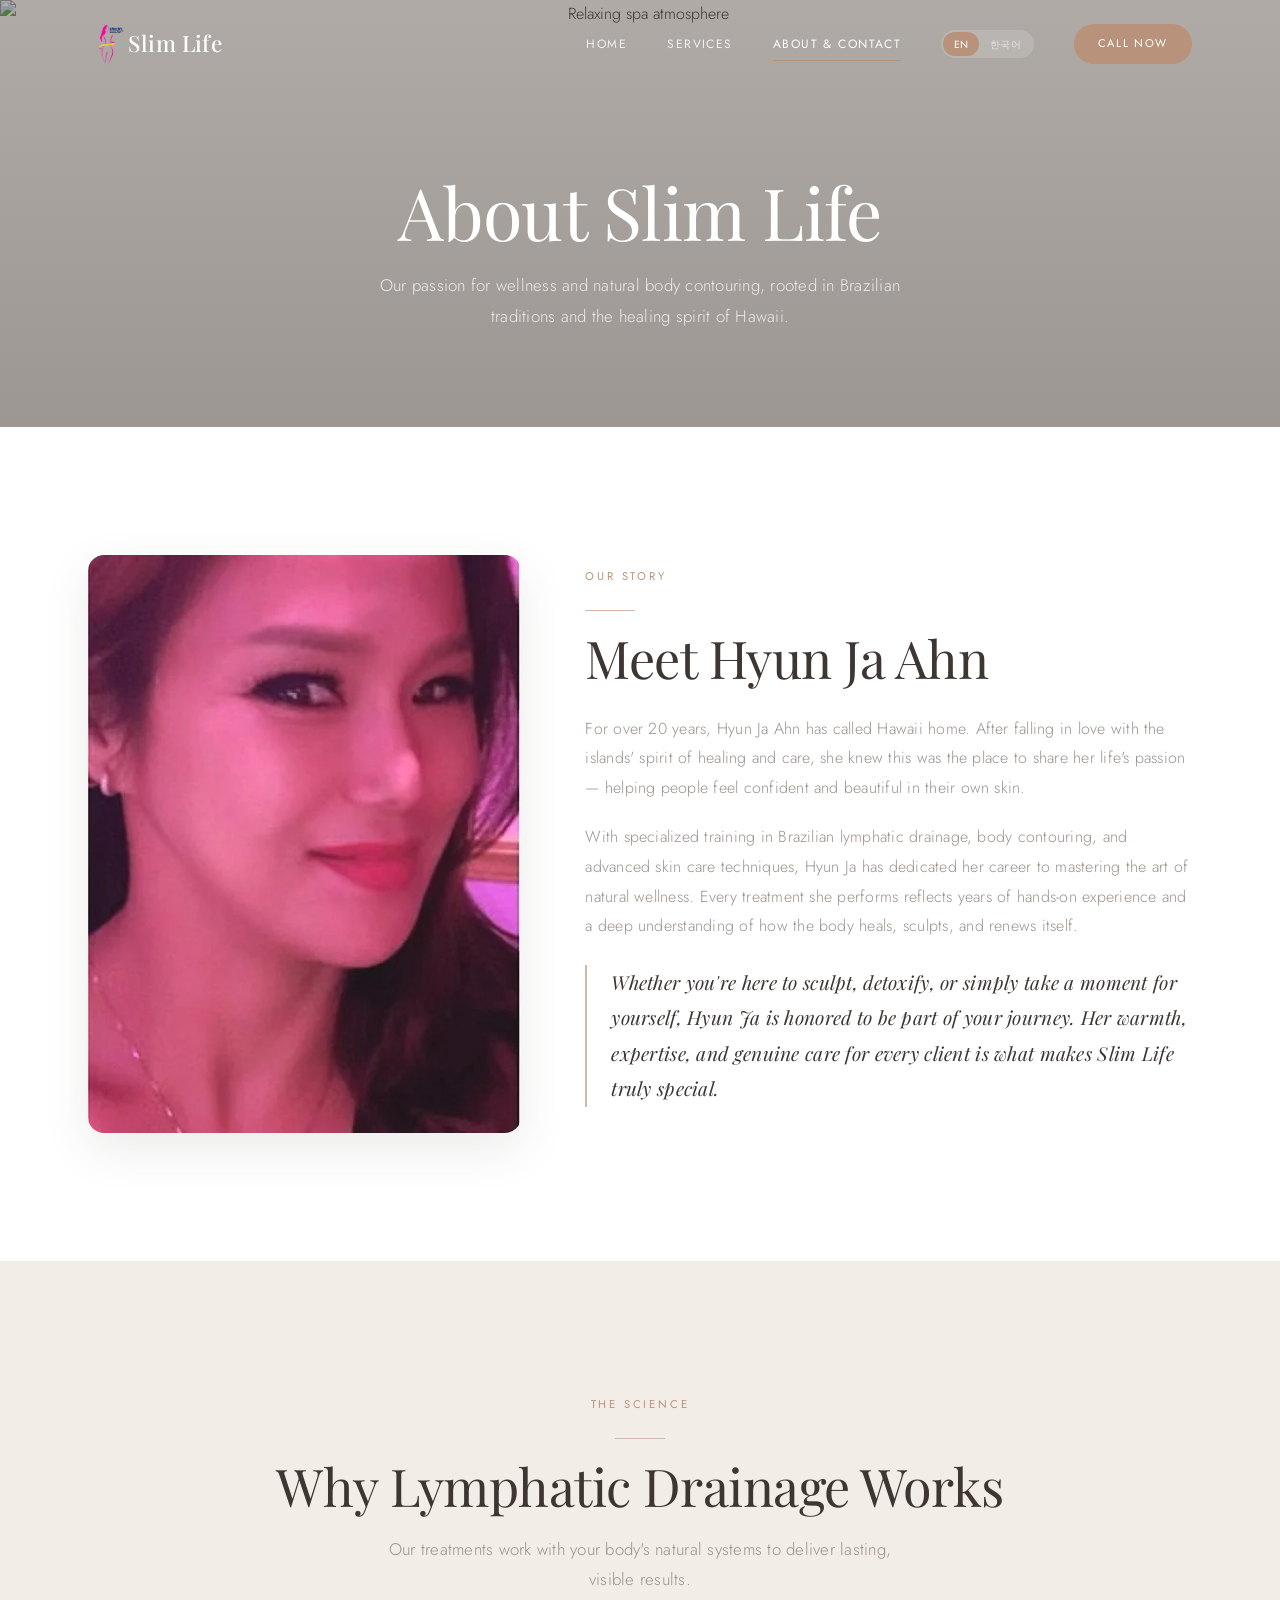
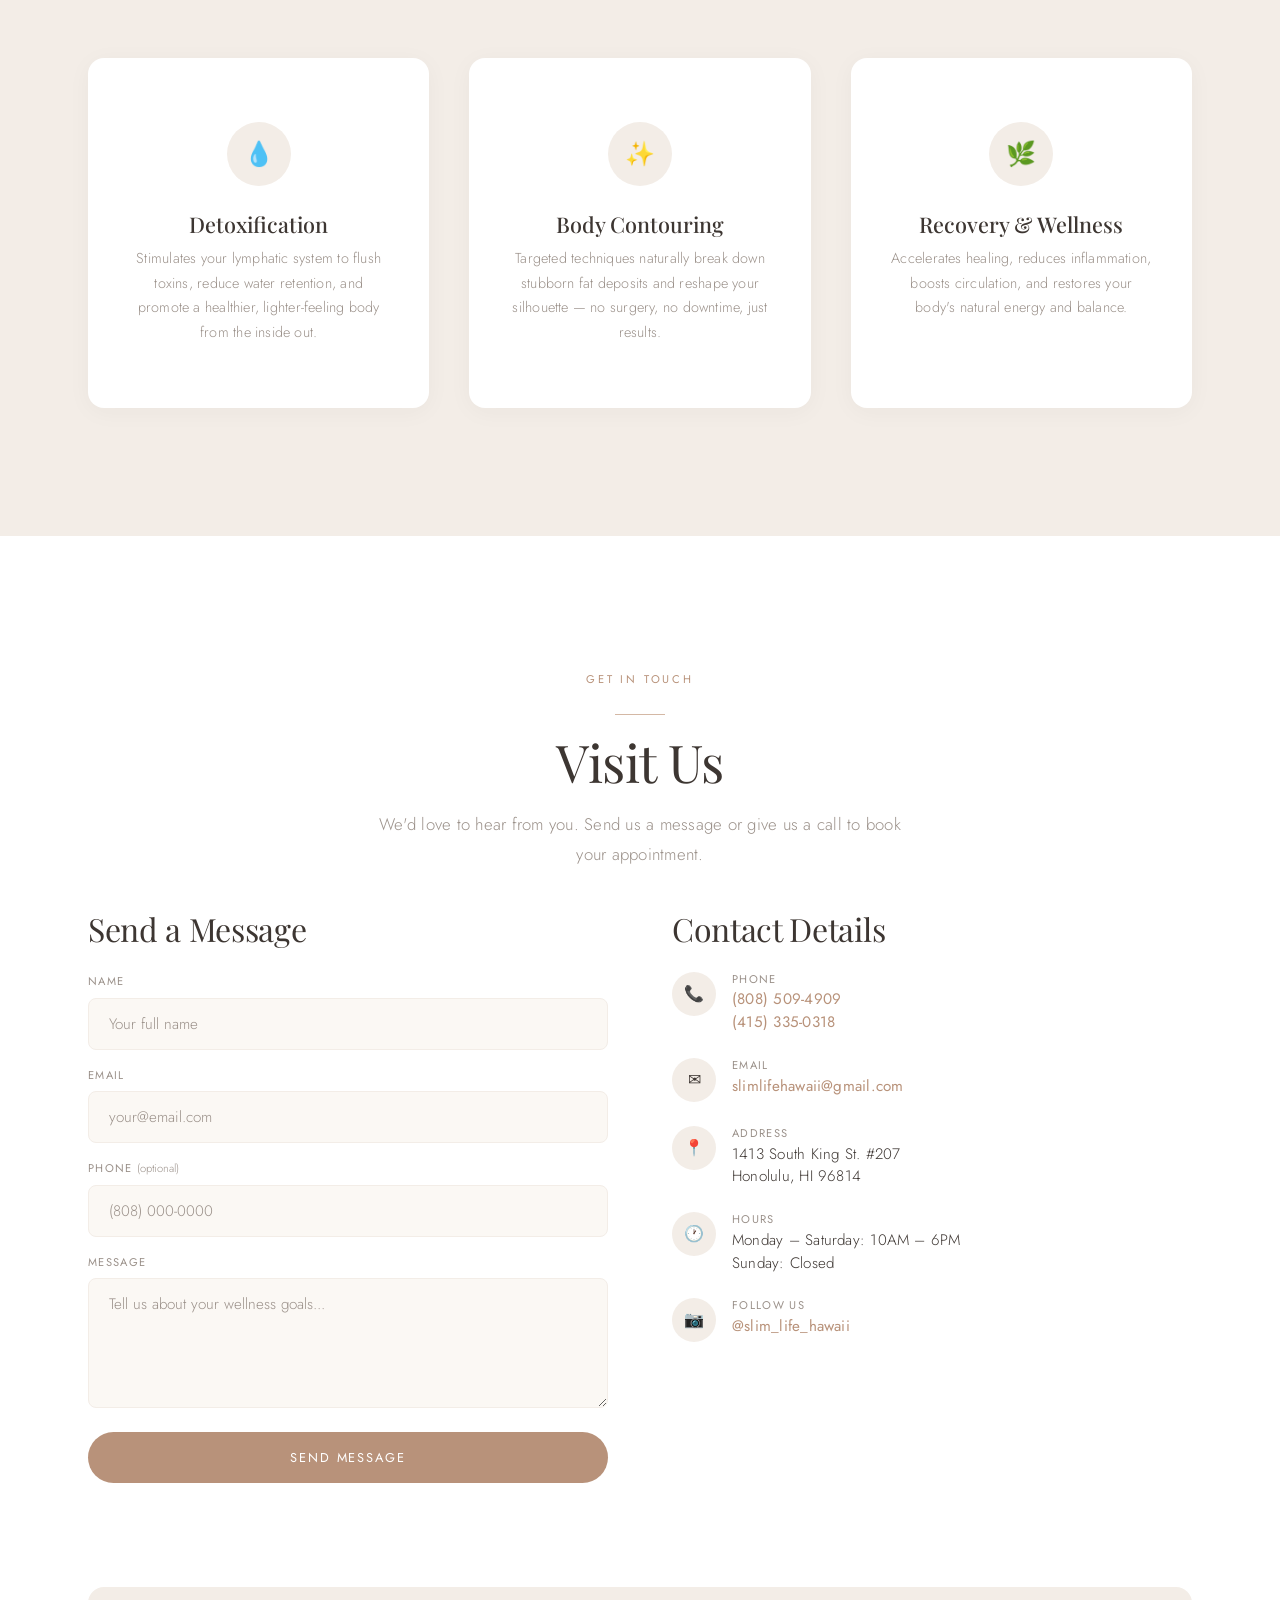
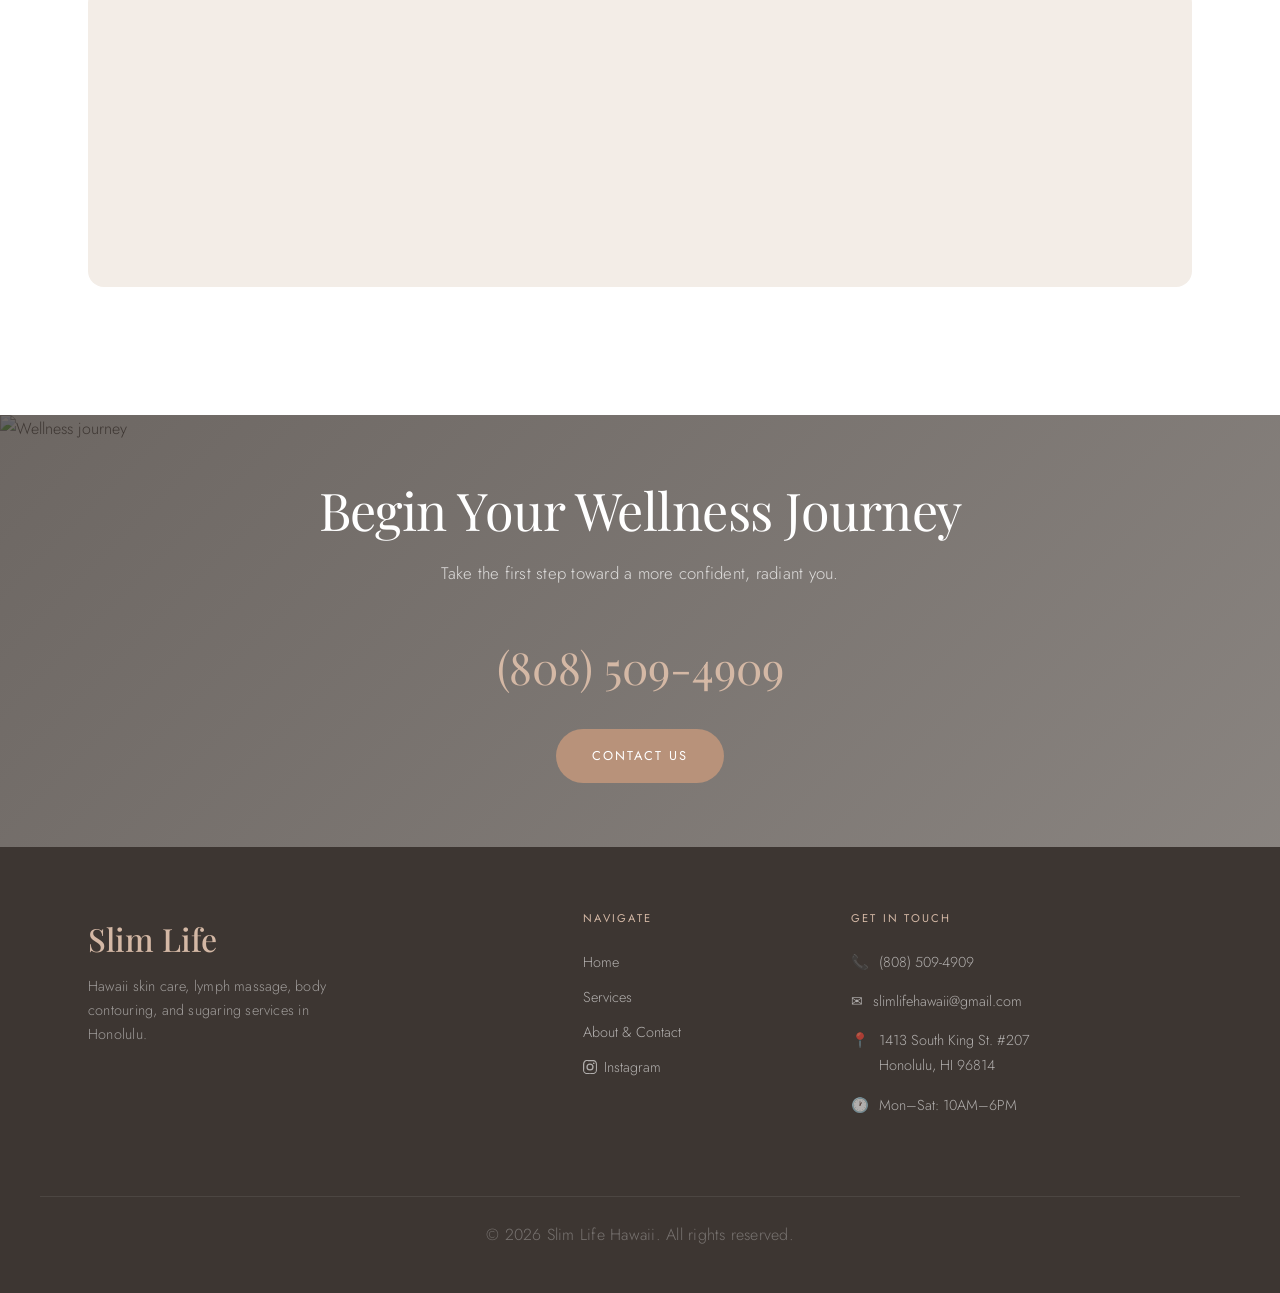
==== commit 99b515e6: "Add Korean language toggle, update About page founder story, link pricing to contact form - Add EN/한" ====
--- a/about/index.html
+++ b/about/index.html
@@ -22,11 +22,15 @@
                 <span></span>
             </button>
             <div class="nav-links">
-                <a href="../" class="nav-link">Home</a>
-                <a href="../services/" class="nav-link">Services</a>
-                <a href="../about/" class="nav-link active">About &amp; Contact</a>
+                <a href="../" class="nav-link" data-i18n="nav-home">Home</a>
+                <a href="../services/" class="nav-link" data-i18n="nav-services">Services</a>
+                <a href="../about/" class="nav-link active" data-i18n="nav-about">About &amp; Contact</a>
+                <div class="lang-toggle" role="group" aria-label="Language toggle">
+                    <button class="lang-option active" data-lang="en">EN</button>
+                    <button class="lang-option" data-lang="ko">한국어</button>
+                </div>
                 <div class="nav-cta">
-                    <a href="tel:8085094909" class="btn btn-primary">Call Now</a>
+                    <a href="tel:8085094909" class="btn btn-primary" data-i18n="nav-call">Call Now</a>
                 </div>
             </div>
         </div>
@@ -38,8 +42,8 @@
             <img src="https://images.unsplash.com/photo-1600334089648-b0d9d3028eb2?w=1920&q=80" alt="Relaxing spa atmosphere">
         </div>
         <div class="page-header-content">
-            <h1 class="page-header-title">About Slim Life</h1>
-            <p class="page-header-subtitle">Our passion for wellness and natural body contouring, rooted in Brazilian traditions and the healing spirit of Hawaii.</p>
+            <h1 class="page-header-title" data-i18n="about-header-title">About Slim Life</h1>
+            <p class="page-header-subtitle" data-i18n="about-header-subtitle">Our passion for wellness and natural body contouring, rooted in Brazilian traditions and the healing spirit of Hawaii.</p>
         </div>
     </section>
 
@@ -51,12 +55,12 @@
                     <img src="../images/about-2.jpg" alt="Hyun — Slim Life Hawaii founder">
                 </div>
                 <div class="about-founder-content">
-                    <span class="section-eyebrow">Our Story</span>
+                    <span class="section-eyebrow" data-i18n="about-story-eyebrow">Our Story</span>
                     <div class="section-line" style="margin: var(--space-sm) 0;"></div>
-                    <h2>Where Wellness Meets Aloha</h2>
-                    <p>Slim Life was born from a deep passion for helping people feel confident and radiant in their own skin. With specialized training in Brazilian lymphatic drainage and body contouring, we bring the finest wellness traditions of Brazil to the beautiful islands of Hawaii.</p>
-                    <p>Every treatment is performed with care, intention, and a genuine desire to help you reach your wellness goals. We believe that beauty is not just about how you look — it's about how you feel. Our treatments are designed to support your body's natural healing, leaving you refreshed and renewed.</p>
-                    <p>Whether you're here to sculpt, detoxify, or simply take a moment for yourself, we're honored to be part of your journey.</p>
+                    <h2 data-i18n="about-story-title">Meet Hyun Ja Ahn</h2>
+                    <p data-i18n="about-story-p1">For over 20 years, Hyun Ja Ahn has called Hawaii home. After falling in love with the islands' spirit of healing and care, she knew this was the place to share her life's passion — helping people feel confident and beautiful in their own skin.</p>
+                    <p data-i18n="about-story-p2">With specialized training in Brazilian lymphatic drainage, body contouring, and advanced skin care techniques, Hyun Ja has dedicated her career to mastering the art of natural wellness. Every treatment she performs reflects years of hands-on experience and a deep understanding of how the body heals, sculpts, and renews itself.</p>
+                    <p data-i18n="about-story-p3">Whether you're here to sculpt, detoxify, or simply take a moment for yourself, Hyun Ja is honored to be part of your journey. Her warmth, expertise, and genuine care for every client is what makes Slim Life truly special.</p>
                 </div>
             </div>
         </div>
@@ -66,73 +70,73 @@
     <section class="about-benefits">
         <div class="container">
             <div class="section-header">
-                <span class="section-eyebrow">The Science</span>
+                <span class="section-eyebrow" data-i18n="about-benefits-eyebrow">The Science</span>
                 <div class="section-line"></div>
-                <h2 class="section-title">Why Lymphatic Drainage Works</h2>
-                <p class="section-subtitle">Our treatments work with your body's natural systems to deliver lasting, visible results.</p>
+                <h2 class="section-title" data-i18n="about-benefits-title">Why Lymphatic Drainage Works</h2>
+                <p class="section-subtitle" data-i18n="about-benefits-subtitle">Our treatments work with your body's natural systems to deliver lasting, visible results.</p>
             </div>
             <div class="benefits-grid">
                 <div class="benefit-item">
                     <div class="benefit-icon">&#128167;</div>
-                    <h4 class="benefit-title">Detoxification</h4>
-                    <p class="benefit-description">Stimulates your lymphatic system to flush toxins, reduce water retention, and promote a healthier, lighter-feeling body from the inside out.</p>
+                    <h4 class="benefit-title" data-i18n="about-benefit-1-title">Detoxification</h4>
+                    <p class="benefit-description" data-i18n="about-benefit-1-desc">Stimulates your lymphatic system to flush toxins, reduce water retention, and promote a healthier, lighter-feeling body from the inside out.</p>
                 </div>
                 <div class="benefit-item">
                     <div class="benefit-icon">&#10024;</div>
-                    <h4 class="benefit-title">Body Contouring</h4>
-                    <p class="benefit-description">Targeted techniques naturally break down stubborn fat deposits and reshape your silhouette — no surgery, no downtime, just results.</p>
+                    <h4 class="benefit-title" data-i18n="about-benefit-2-title">Body Contouring</h4>
+                    <p class="benefit-description" data-i18n="about-benefit-2-desc">Targeted techniques naturally break down stubborn fat deposits and reshape your silhouette — no surgery, no downtime, just results.</p>
                 </div>
                 <div class="benefit-item">
                     <div class="benefit-icon">&#127807;</div>
-                    <h4 class="benefit-title">Recovery &amp; Wellness</h4>
-                    <p class="benefit-description">Accelerates healing, reduces inflammation, boosts circulation, and restores your body's natural energy and balance.</p>
+                    <h4 class="benefit-title" data-i18n="about-benefit-3-title">Recovery &amp; Wellness</h4>
+                    <p class="benefit-description" data-i18n="about-benefit-3-desc">Accelerates healing, reduces inflammation, boosts circulation, and restores your body's natural energy and balance.</p>
                 </div>
             </div>
         </div>
     </section>
 
     <!-- Contact Section -->
-    <section class="contact-section">
+    <section class="contact-section" id="contact">
         <div class="container">
             <div class="section-header">
-                <span class="section-eyebrow">Get in Touch</span>
+                <span class="section-eyebrow" data-i18n="about-contact-eyebrow">Get in Touch</span>
                 <div class="section-line"></div>
-                <h2 class="section-title">Visit Us</h2>
-                <p class="section-subtitle">We'd love to hear from you. Send us a message or give us a call to book your appointment.</p>
+                <h2 class="section-title" data-i18n="about-contact-title">Visit Us</h2>
+                <p class="section-subtitle" data-i18n="about-contact-subtitle">We'd love to hear from you. Send us a message or give us a call to book your appointment.</p>
             </div>
             <div class="contact-grid">
                 <!-- Contact Form -->
                 <div class="contact-form-container">
-                    <h3>Send a Message</h3>
+                    <h3 data-i18n="about-contact-form-title">Send a Message</h3>
                     <form class="contact-form" action="https://formspree.io/f/YOUR_FORM_ID" method="POST">
                         <div class="form-group">
-                            <label for="name">Name</label>
-                            <input type="text" id="name" name="name" placeholder="Your full name" required>
-                        </div>
-                        <div class="form-group">
-                            <label for="email">Email</label>
-                            <input type="email" id="email" name="email" placeholder="your@email.com" required>
-                        </div>
-                        <div class="form-group">
-                            <label for="phone">Phone <span style="font-weight: 300; text-transform: none; letter-spacing: 0;">(optional)</span></label>
+                            <label for="name" data-i18n="about-form-name">Name</label>
+                            <input type="text" id="name" name="name" placeholder="Your full name" data-i18n="about-form-name-placeholder" required>
+                        </div>
+                        <div class="form-group">
+                            <label for="email" data-i18n="about-form-email">Email</label>
+                            <input type="email" id="email" name="email" placeholder="your@email.com" data-i18n="about-form-email-placeholder" required>
+                        </div>
+                        <div class="form-group">
+                            <label for="phone"><span data-i18n="about-form-phone">Phone</span> <span style="font-weight: 300; text-transform: none; letter-spacing: 0;" data-i18n="about-form-phone-optional">(optional)</span></label>
                             <input type="tel" id="phone" name="phone" placeholder="(808) 000-0000">
                         </div>
                         <div class="form-group">
-                            <label for="message">Message</label>
-                            <textarea id="message" name="message" placeholder="Tell us about your wellness goals..." required></textarea>
-                        </div>
-                        <button type="submit" class="btn btn-primary">Send Message</button>
+                            <label for="message" data-i18n="about-form-message">Message</label>
+                            <textarea id="message" name="message" placeholder="Tell us about your wellness goals..." data-i18n="about-form-message-placeholder" required></textarea>
+                        </div>
+                        <button type="submit" class="btn btn-primary" data-i18n="about-form-submit">Send Message</button>
                     </form>
                 </div>
 
                 <!-- Contact Info -->
                 <div class="contact-info-container">
-                    <h3>Contact Details</h3>
+                    <h3 data-i18n="about-contact-details-title">Contact Details</h3>
                     <div class="contact-info">
                         <div class="contact-info-item">
                             <div class="contact-info-icon">&#128222;</div>
                             <div class="contact-info-content">
-                                <h4>Phone</h4>
+                                <h4 data-i18n="about-contact-phone-label">Phone</h4>
                                 <p><a href="tel:8085094909">(808) 509-4909</a></p>
                                 <p><a href="tel:4153350318">(415) 335-0318</a></p>
                             </div>
@@ -140,28 +144,28 @@
                         <div class="contact-info-item">
                             <div class="contact-info-icon">&#9993;</div>
                             <div class="contact-info-content">
-                                <h4>Email</h4>
+                                <h4 data-i18n="about-contact-email-label">Email</h4>
                                 <p><a href="mailto:slimlifehawaii@gmail.com">slimlifehawaii@gmail.com</a></p>
                             </div>
                         </div>
                         <div class="contact-info-item">
                             <div class="contact-info-icon">&#128205;</div>
                             <div class="contact-info-content">
-                                <h4>Address</h4>
+                                <h4 data-i18n="about-contact-address-label">Address</h4>
                                 <p>1413 South King St. #207<br>Honolulu, HI 96814</p>
                             </div>
                         </div>
                         <div class="contact-info-item">
                             <div class="contact-info-icon">&#128336;</div>
                             <div class="contact-info-content">
-                                <h4>Hours</h4>
-                                <p>Monday – Saturday: 10AM – 6PM<br>Sunday: Closed</p>
+                                <h4 data-i18n="about-contact-hours-label">Hours</h4>
+                                <p data-i18n="about-contact-hours-value">Monday – Saturday: 10AM – 6PM<br>Sunday: Closed</p>
                             </div>
                         </div>
                         <div class="contact-info-item">
                             <div class="contact-info-icon">&#128247;</div>
                             <div class="contact-info-content">
-                                <h4>Follow Us</h4>
+                                <h4 data-i18n="about-contact-follow-label">Follow Us</h4>
                                 <p><a href="https://www.instagram.com/slim_life_hawaii/" target="_blank" rel="noopener">@slim_life_hawaii</a></p>
                             </div>
                         </div>
@@ -182,12 +186,12 @@
             <img src="https://images.unsplash.com/photo-1540555700478-4be289fbec6d?w=1920&q=80" alt="Wellness journey">
         </div>
         <div class="cta-banner-container">
-            <h2 class="cta-banner-title">Begin Your Wellness Journey</h2>
-            <p class="cta-banner-subtitle">Take the first step toward a more confident, radiant you.</p>
+            <h2 class="cta-banner-title" data-i18n="about-cta-title">Begin Your Wellness Journey</h2>
+            <p class="cta-banner-subtitle" data-i18n="about-cta-subtitle">Take the first step toward a more confident, radiant you.</p>
             <div class="cta-banner-phone">
                 <a href="tel:8085094909">(808) 509-4909</a>
             </div>
-            <a href="tel:8085094909" class="btn btn-primary">Contact Us</a>
+            <a href="tel:8085094909" class="btn btn-primary" data-i18n="about-cta-btn">Contact Us</a>
         </div>
     </section>
 
@@ -196,19 +200,19 @@
         <div class="footer-container">
             <div class="footer-col">
                 <div class="footer-brand">Slim Life</div>
-                <p class="footer-tagline">Hawaii skin care, lymph massage, body contouring, and sugaring services in Honolulu.</p>
+                <p class="footer-tagline" data-i18n="footer-tagline">Hawaii skin care, lymph massage, body contouring, and sugaring services in Honolulu.</p>
             </div>
             <div class="footer-col">
-                <h4 class="footer-title">Navigate</h4>
+                <h4 class="footer-title" data-i18n="footer-nav-title">Navigate</h4>
                 <div class="footer-links">
-                    <a href="../" class="footer-link">Home</a>
-                    <a href="../services/" class="footer-link">Services</a>
-                    <a href="../about/" class="footer-link">About &amp; Contact</a>
+                    <a href="../" class="footer-link" data-i18n="footer-home">Home</a>
+                    <a href="../services/" class="footer-link" data-i18n="footer-services">Services</a>
+                    <a href="../about/" class="footer-link" data-i18n="footer-about">About &amp; Contact</a>
                     <a href="https://www.instagram.com/slim_life_hawaii/" class="footer-link" target="_blank" rel="noopener"><svg class="ig-icon" viewBox="0 0 24 24" width="14" height="14" fill="currentColor"><path d="M12 2.163c3.204 0 3.584.012 4.85.07 1.17.054 1.97.24 2.43.403a4.088 4.088 0 011.47.96c.458.457.779.91.96 1.47.163.46.349 1.26.403 2.43.058 1.266.07 1.646.07 4.85s-.012 3.584-.07 4.85c-.054 1.17-.24 1.97-.403 2.43a4.088 4.088 0 01-.96 1.47 4.088 4.088 0 01-1.47.96c-.46.163-1.26.349-2.43.403-1.266.058-1.646.07-4.85.07s-3.584-.012-4.85-.07c-1.17-.054-1.97-.24-2.43-.403a4.088 4.088 0 01-1.47-.96 4.088 4.088 0 01-.96-1.47c-.163-.46-.349-1.26-.403-2.43C2.175 15.584 2.163 15.204 2.163 12s.012-3.584.07-4.85c.054-1.17.24-1.97.403-2.43a4.088 4.088 0 01.96-1.47 4.088 4.088 0 011.47-.96c.46-.163 1.26-.349 2.43-.403C8.416 2.175 8.796 2.163 12 2.163zM12 0C8.741 0 8.333.014 7.053.072 5.775.13 4.902.333 4.14.63a5.876 5.876 0 00-2.126 1.384A5.876 5.876 0 00.63 4.14C.333 4.902.13 5.775.072 7.053.014 8.333 0 8.741 0 12s.014 3.667.072 4.947c.058 1.278.261 2.15.558 2.913a5.876 5.876 0 001.384 2.126A5.876 5.876 0 004.14 23.37c.763.297 1.635.5 2.913.558C8.333 23.986 8.741 24 12 24s3.667-.014 4.947-.072c1.278-.058 2.15-.261 2.913-.558a5.876 5.876 0 002.126-1.384 5.876 5.876 0 001.384-2.126c.297-.763.5-1.635.558-2.913C23.986 15.667 24 15.259 24 12s-.014-3.667-.072-4.947c-.058-1.278-.261-2.15-.558-2.913a5.876 5.876 0 00-1.384-2.126A5.876 5.876 0 0019.86.63C19.097.333 18.225.13 16.947.072 15.667.014 15.259 0 12 0zm0 5.838a6.162 6.162 0 100 12.324 6.162 6.162 0 000-12.324zM12 16a4 4 0 110-8 4 4 0 010 8zm6.406-11.845a1.44 1.44 0 100 2.881 1.44 1.44 0 000-2.881z"/></svg> Instagram</a>
                 </div>
             </div>
             <div class="footer-col">
-                <h4 class="footer-title">Get in Touch</h4>
+                <h4 class="footer-title" data-i18n="footer-contact-title">Get in Touch</h4>
                 <div class="footer-contact-item">
                     <span>&#128222;</span>
                     <span><a href="tel:8085094909" style="color: inherit;">(808) 509-4909</a></span>
@@ -223,15 +227,16 @@
                 </div>
                 <div class="footer-contact-item">
                     <span>&#128336;</span>
-                    <span>Mon–Sat: 10AM–6PM</span>
+                    <span data-i18n="footer-hours">Mon–Sat: 10AM–6PM</span>
                 </div>
             </div>
         </div>
         <div class="footer-bottom">
-            <p>&copy; 2026 Slim Life Hawaii. All rights reserved.</p>
+            <p data-i18n="footer-copyright">&copy; 2026 Slim Life Hawaii. All rights reserved.</p>
         </div>
     </footer>
 
     <script src="../js/main.js"></script>
+    <script src="../js/i18n.js"></script>
 </body>
 </html>
--- a/css/styles.css
+++ b/css/styles.css
@@ -365,6 +365,57 @@
     transform: rotate(-45deg) translate(5px, -5px);
 }
 
+/* Language Toggle */
+.lang-toggle {
+    display: inline-flex;
+    align-items: center;
+    background: rgba(255, 255, 255, 0.15);
+    border-radius: 50px;
+    padding: 2px;
+    gap: 0;
+}
+
+.nav.scrolled .lang-toggle {
+    background: var(--linen);
+}
+
+.lang-option {
+    padding: 0.3rem 0.65rem;
+    font-family: var(--font-body);
+    font-size: 0.65rem;
+    font-weight: 400;
+    letter-spacing: 0.05em;
+    border: none;
+    border-radius: 50px;
+    cursor: pointer;
+    background: transparent;
+    color: rgba(255, 255, 255, 0.65);
+    transition: all var(--duration) var(--ease);
+    white-space: nowrap;
+}
+
+.nav.scrolled .lang-option {
+    color: var(--stone);
+}
+
+.lang-option.active {
+    background: var(--rose-gold);
+    color: var(--white);
+}
+
+.nav.scrolled .lang-option.active {
+    background: var(--rose-gold);
+    color: var(--white);
+}
+
+.lang-option:hover:not(.active) {
+    color: var(--white);
+}
+
+.nav.scrolled .lang-option:hover:not(.active) {
+    color: var(--warm-brown);
+}
+
 @media (max-width: 768px) {
     .nav-toggle {
         display: flex;
@@ -396,6 +447,20 @@
     .nav-links .nav-link:hover,
     .nav-links .nav-link.active {
         color: var(--rose-gold);
+    }
+
+    .lang-toggle {
+        background: var(--linen);
+    }
+
+    .lang-option {
+        color: var(--stone);
+        font-size: 0.75rem;
+        padding: 0.4rem 0.85rem;
+    }
+
+    .lang-option:hover:not(.active) {
+        color: var(--warm-brown);
     }
 }
 
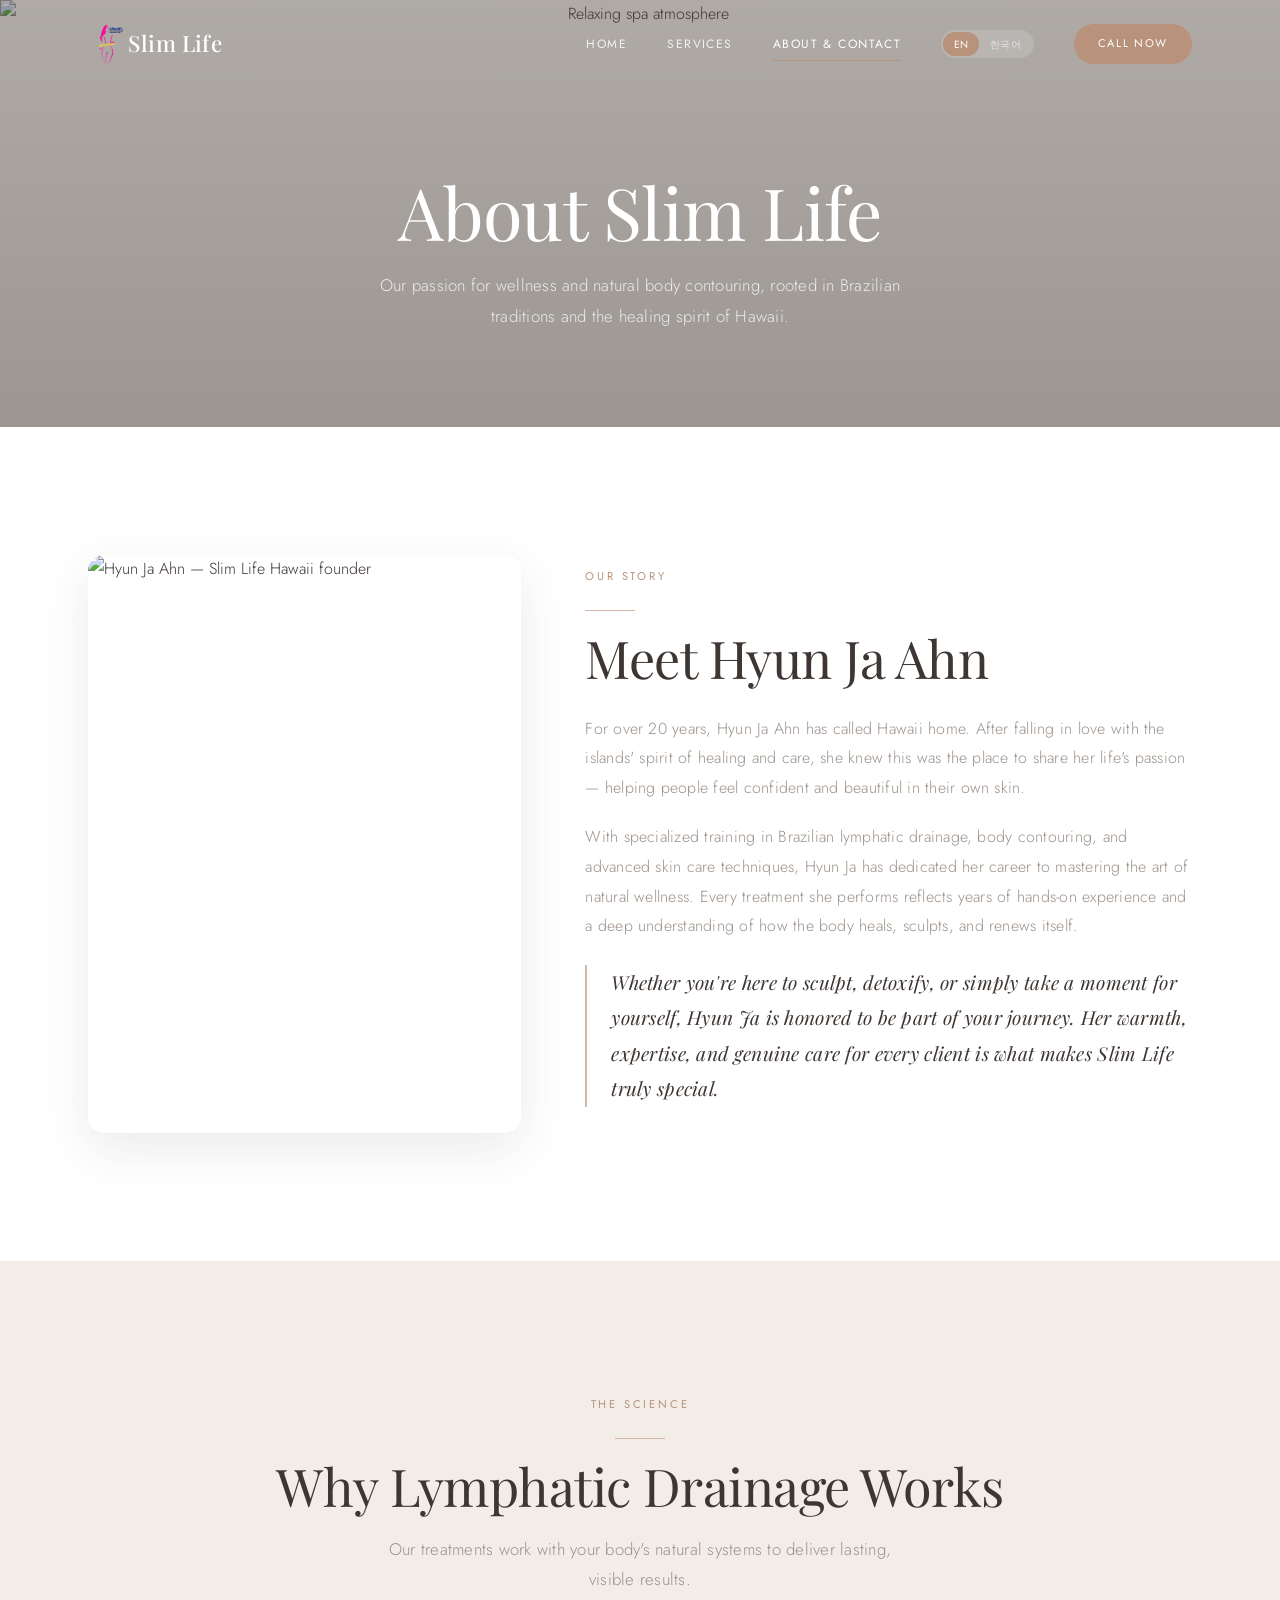
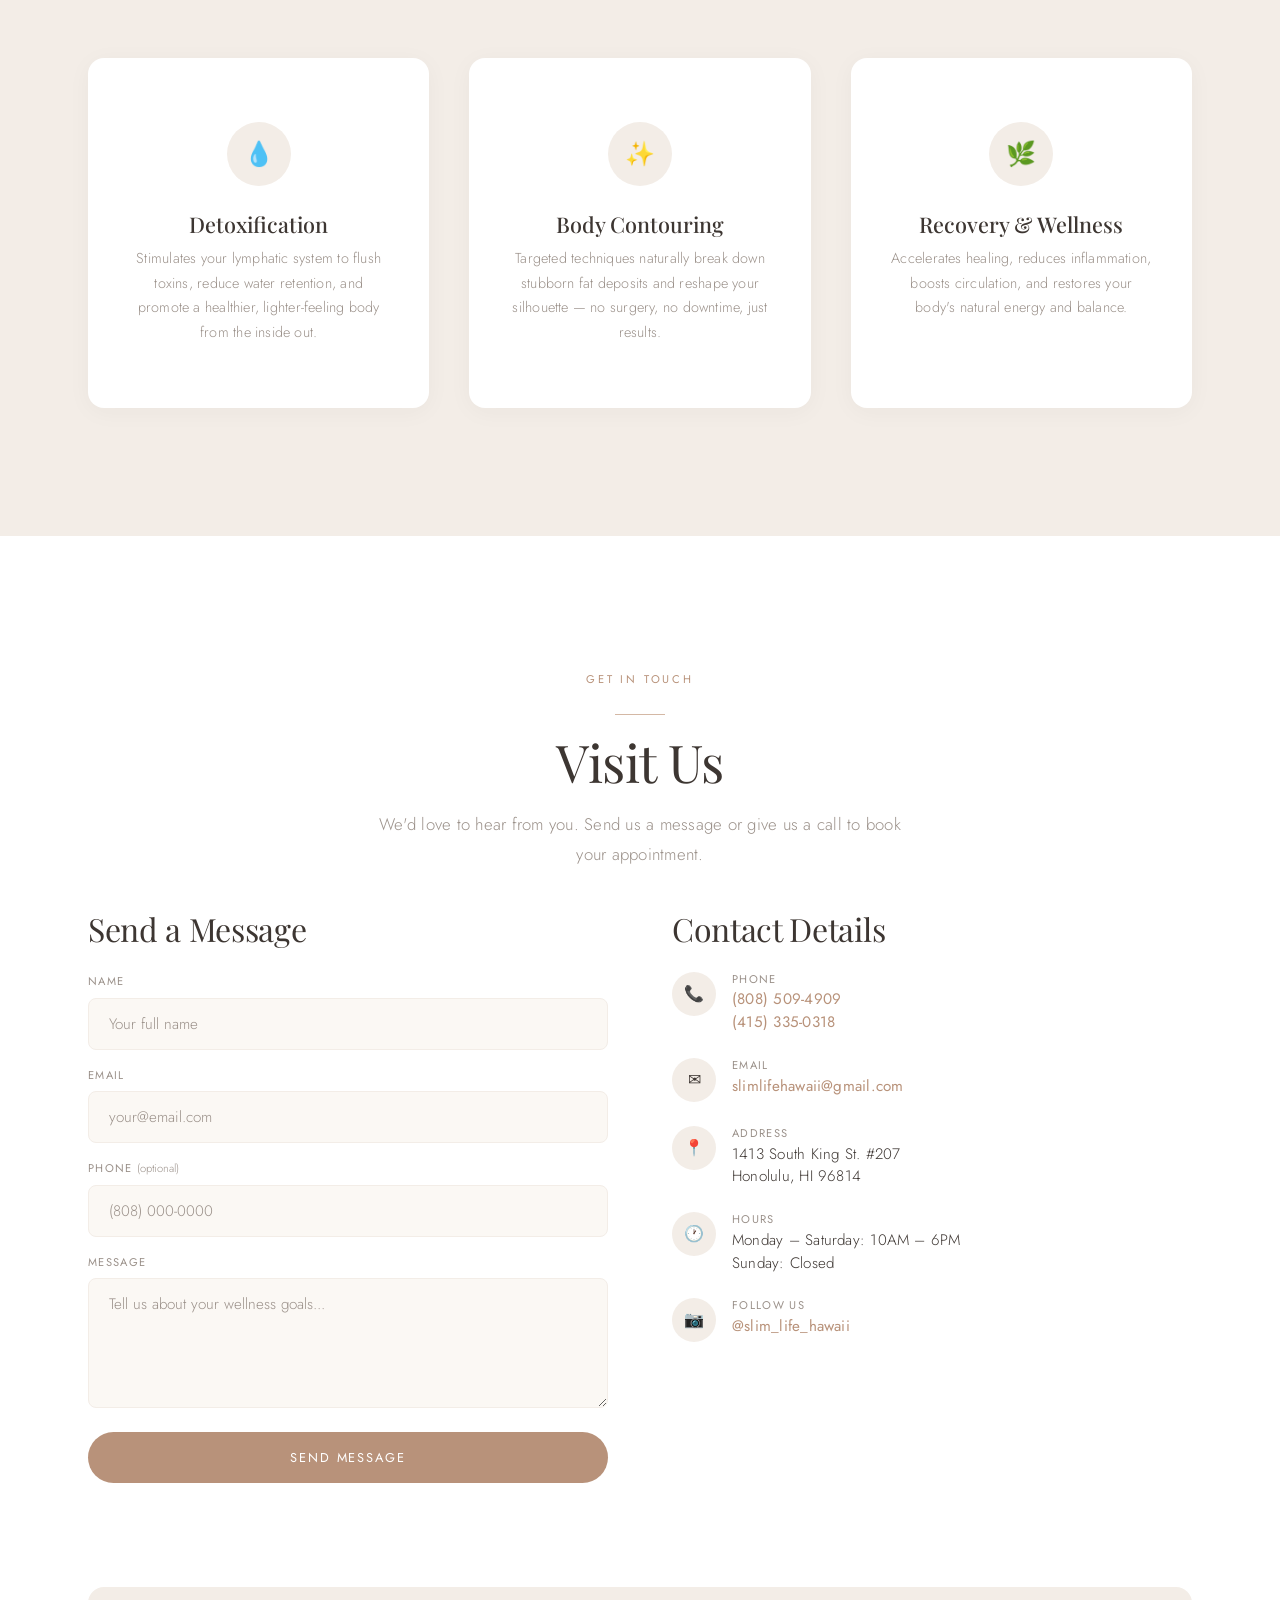
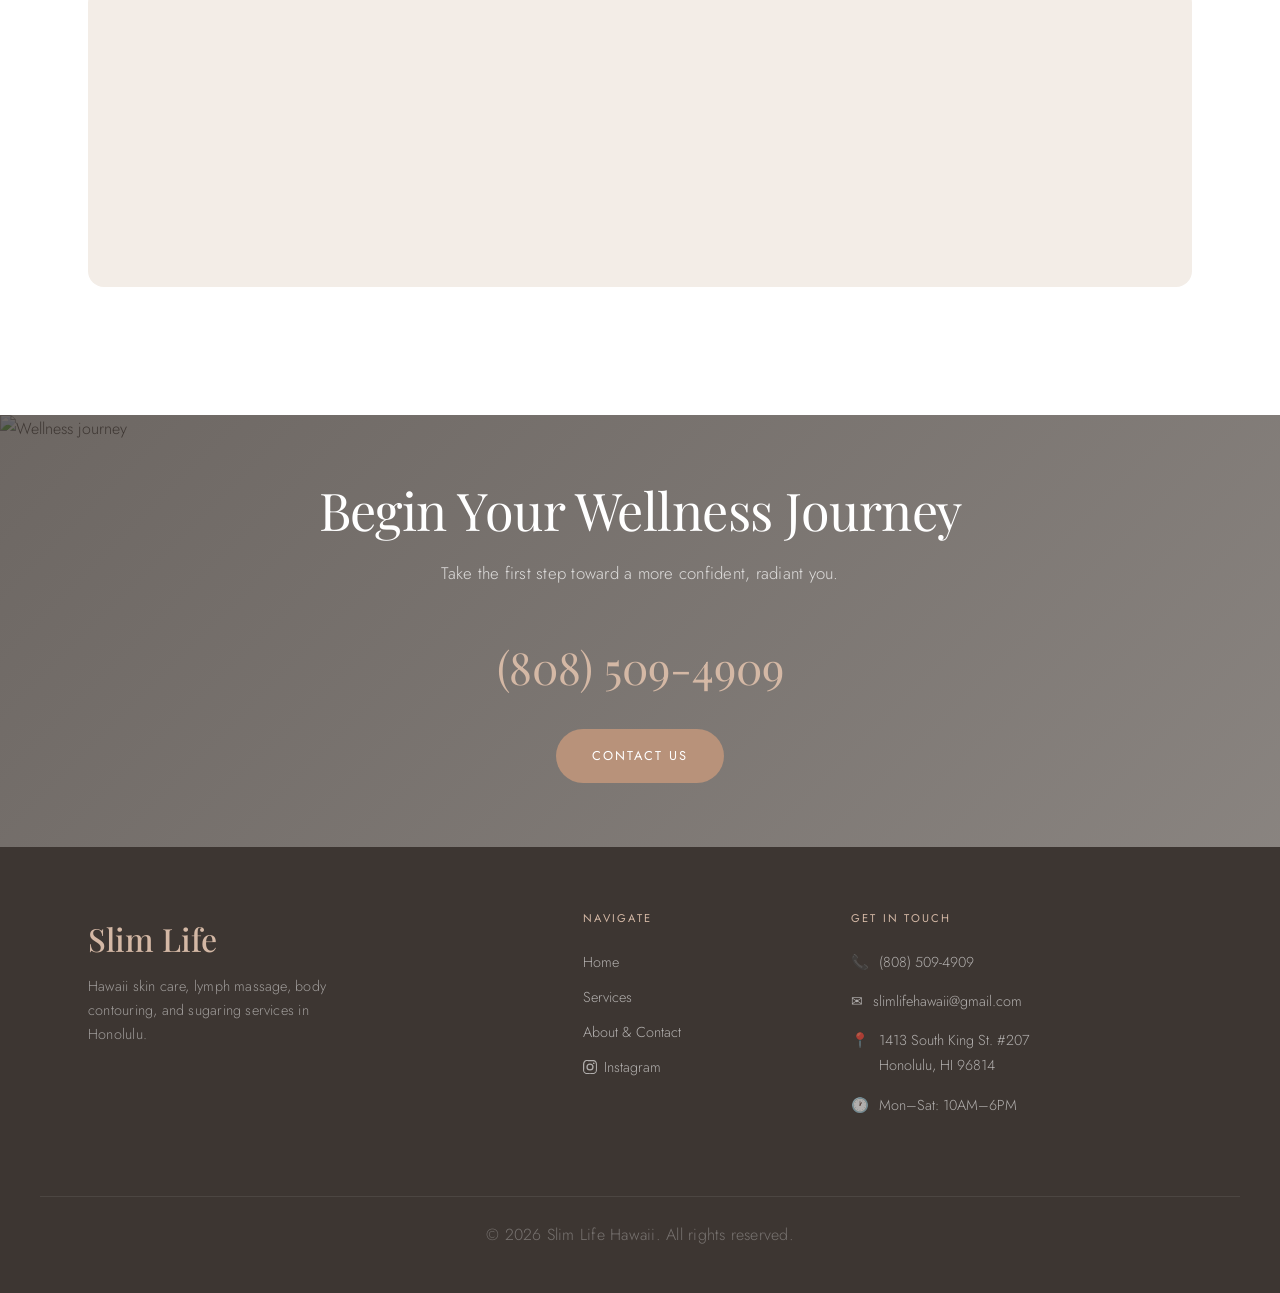
==== commit 3c998274: "Update About page to use masseuse.png for Hyun Ja Ahn photo" ====
--- a/about/index.html
+++ b/about/index.html
@@ -52,7 +52,7 @@
         <div class="container">
             <div class="about-founder-grid">
                 <div class="about-founder-image">
-                    <img src="../images/about-2.jpg" alt="Hyun — Slim Life Hawaii founder">
+                    <img src="../images/masseuse.png" alt="Hyun Ja Ahn — Slim Life Hawaii founder">
                 </div>
                 <div class="about-founder-content">
                     <span class="section-eyebrow" data-i18n="about-story-eyebrow">Our Story</span>
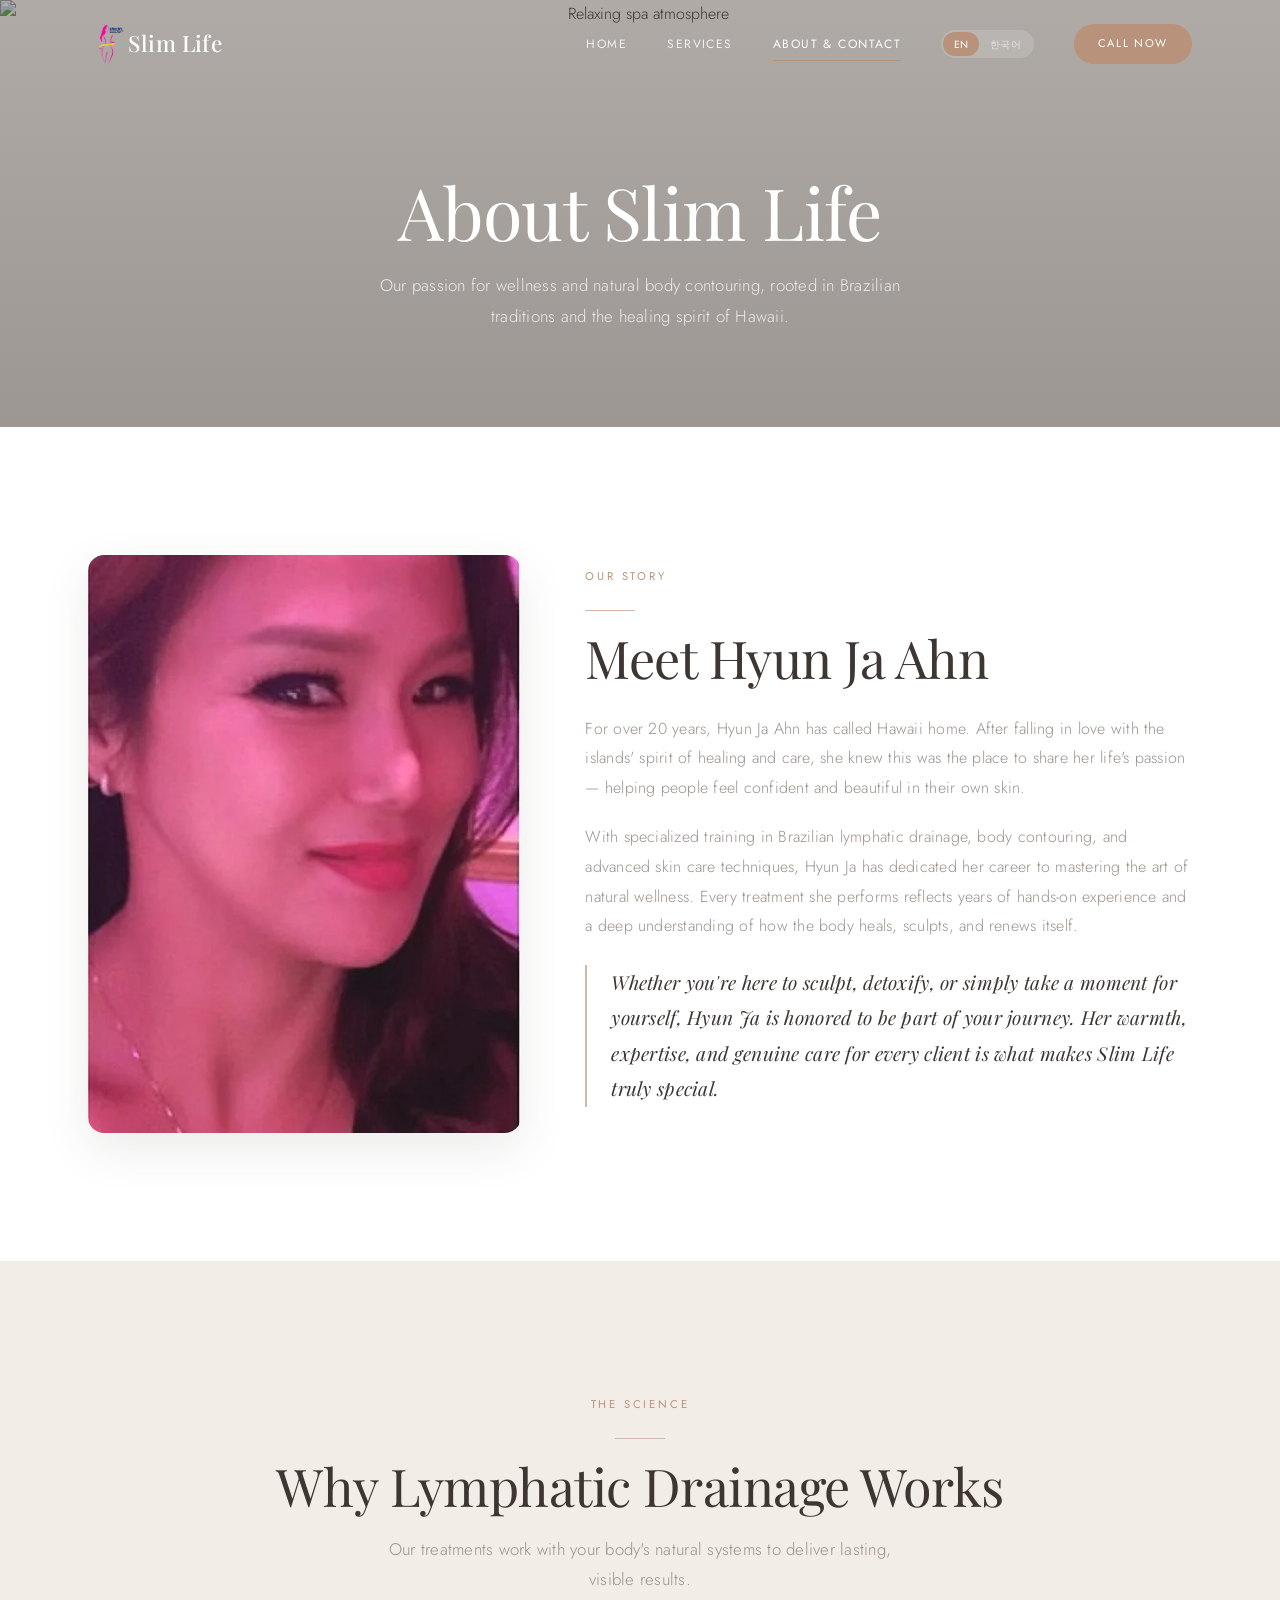
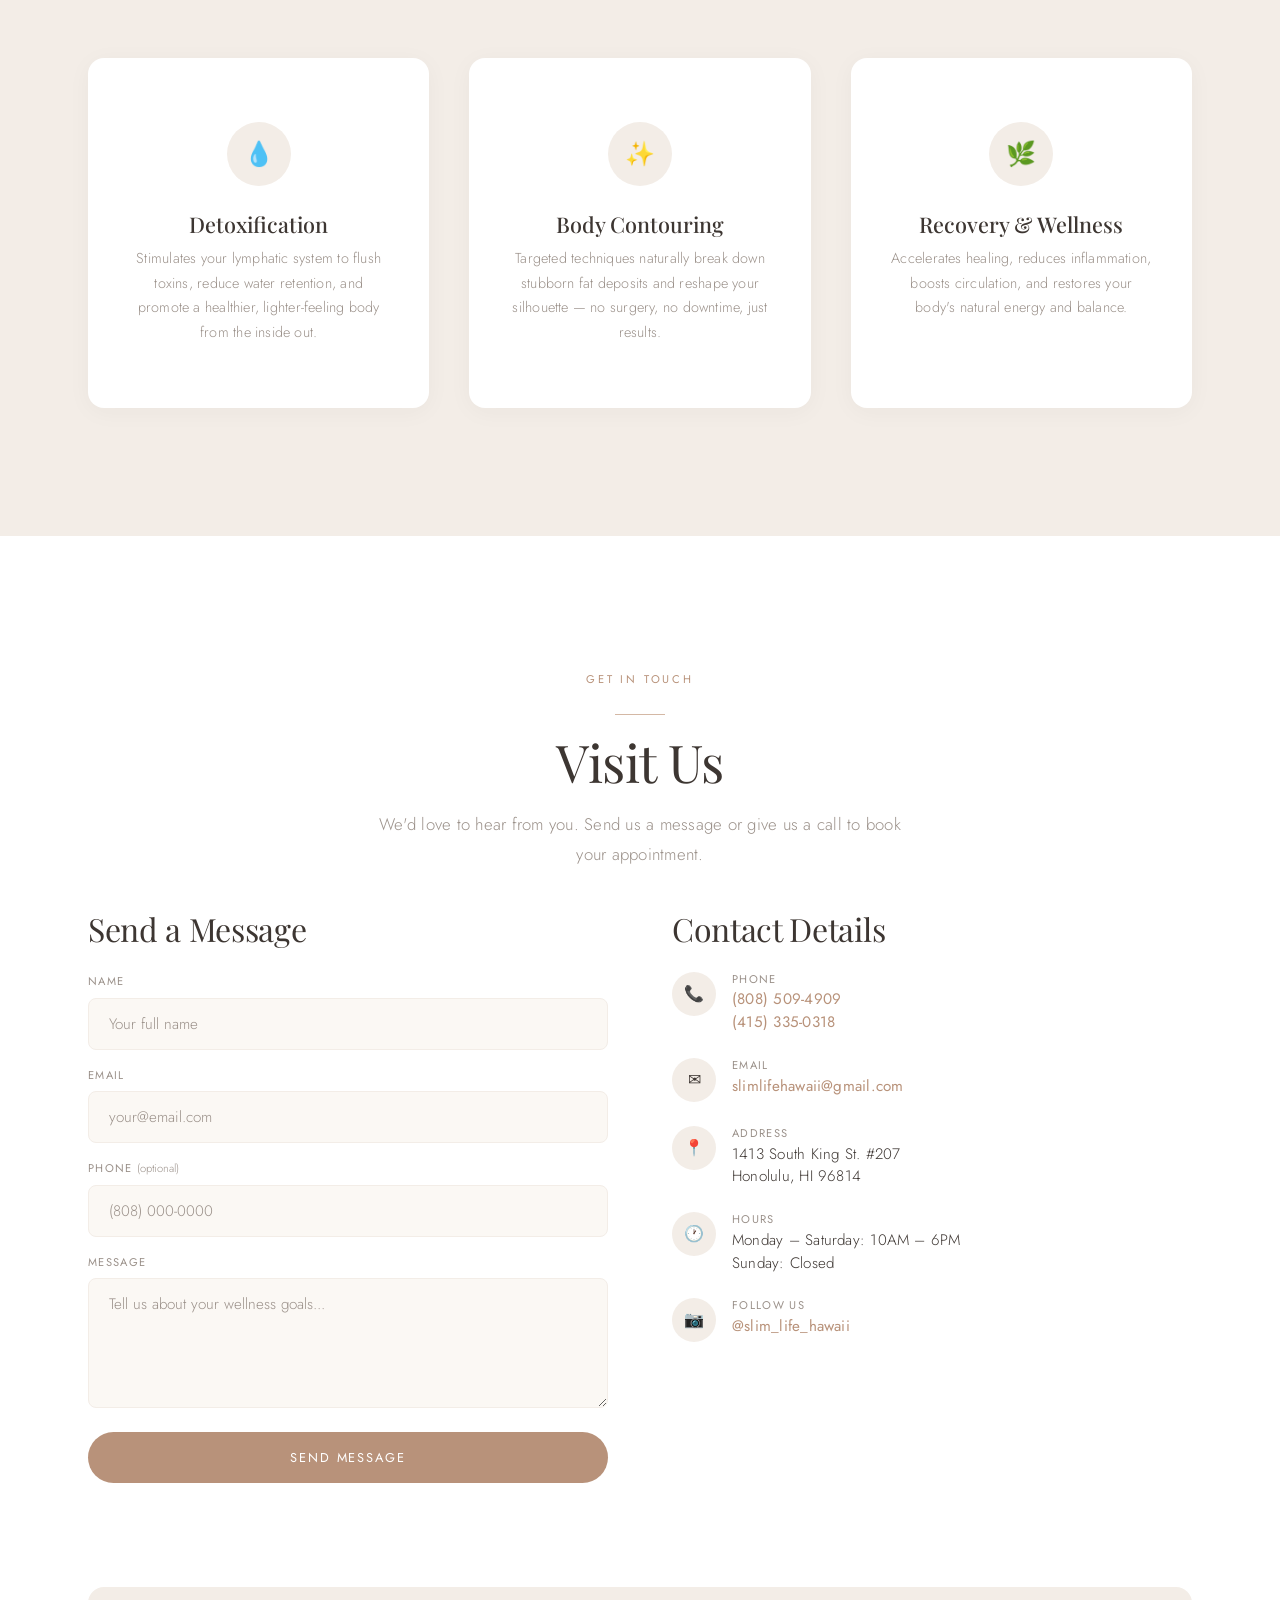
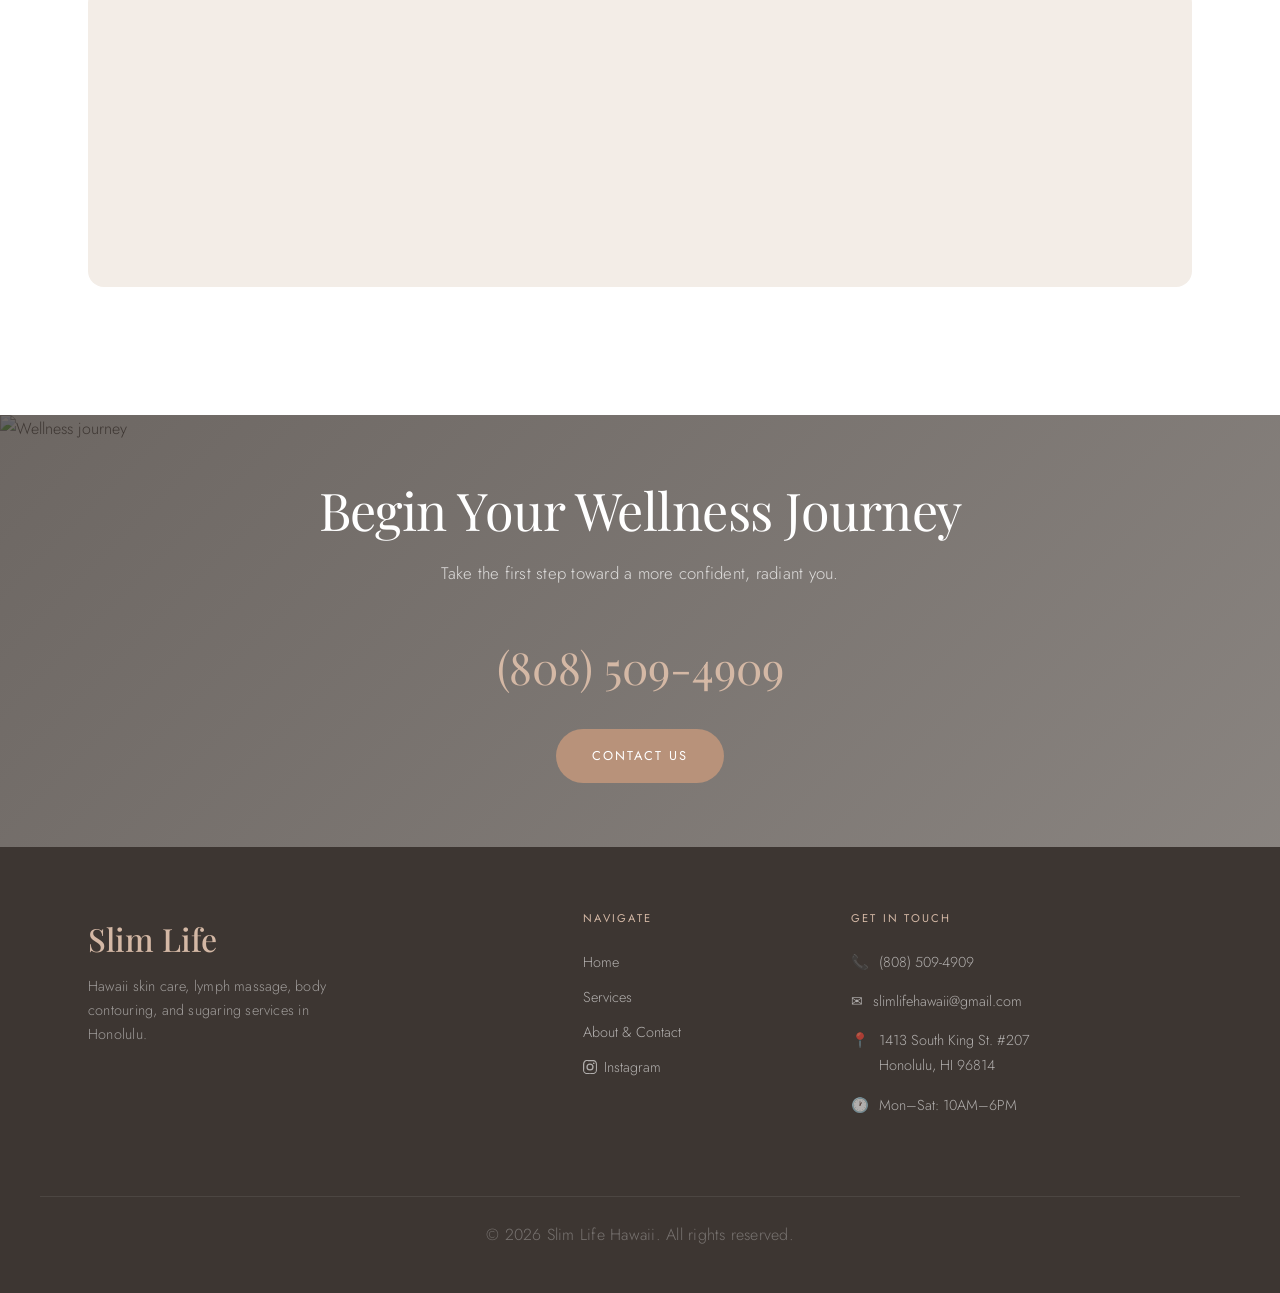
==== commit 48f07ce7: "Revert About page photo back to about-2.jpg" ====
--- a/about/index.html
+++ b/about/index.html
@@ -52,7 +52,7 @@
         <div class="container">
             <div class="about-founder-grid">
                 <div class="about-founder-image">
-                    <img src="../images/masseuse.png" alt="Hyun Ja Ahn — Slim Life Hawaii founder">
+                    <img src="../images/about-2.jpg" alt="Hyun Ja Ahn — Slim Life Hawaii founder">
                 </div>
                 <div class="about-founder-content">
                     <span class="section-eyebrow" data-i18n="about-story-eyebrow">Our Story</span>
